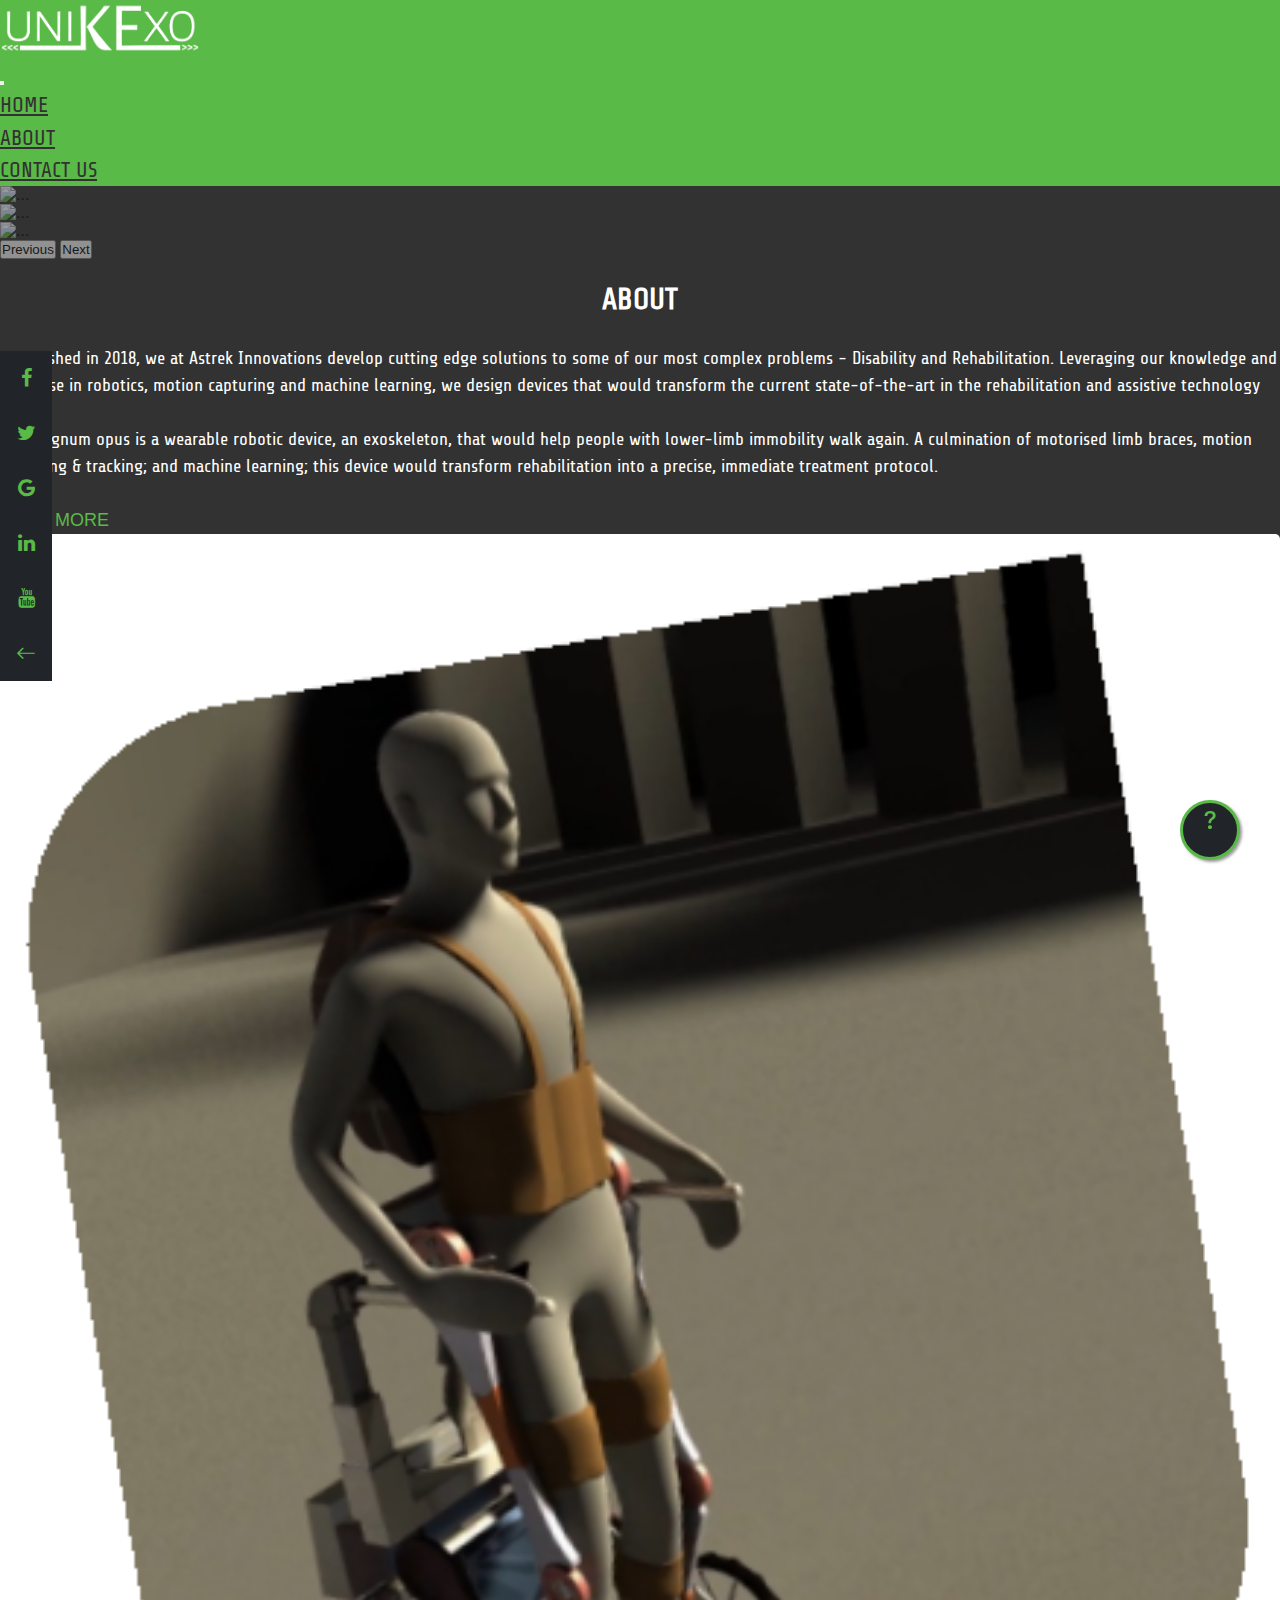
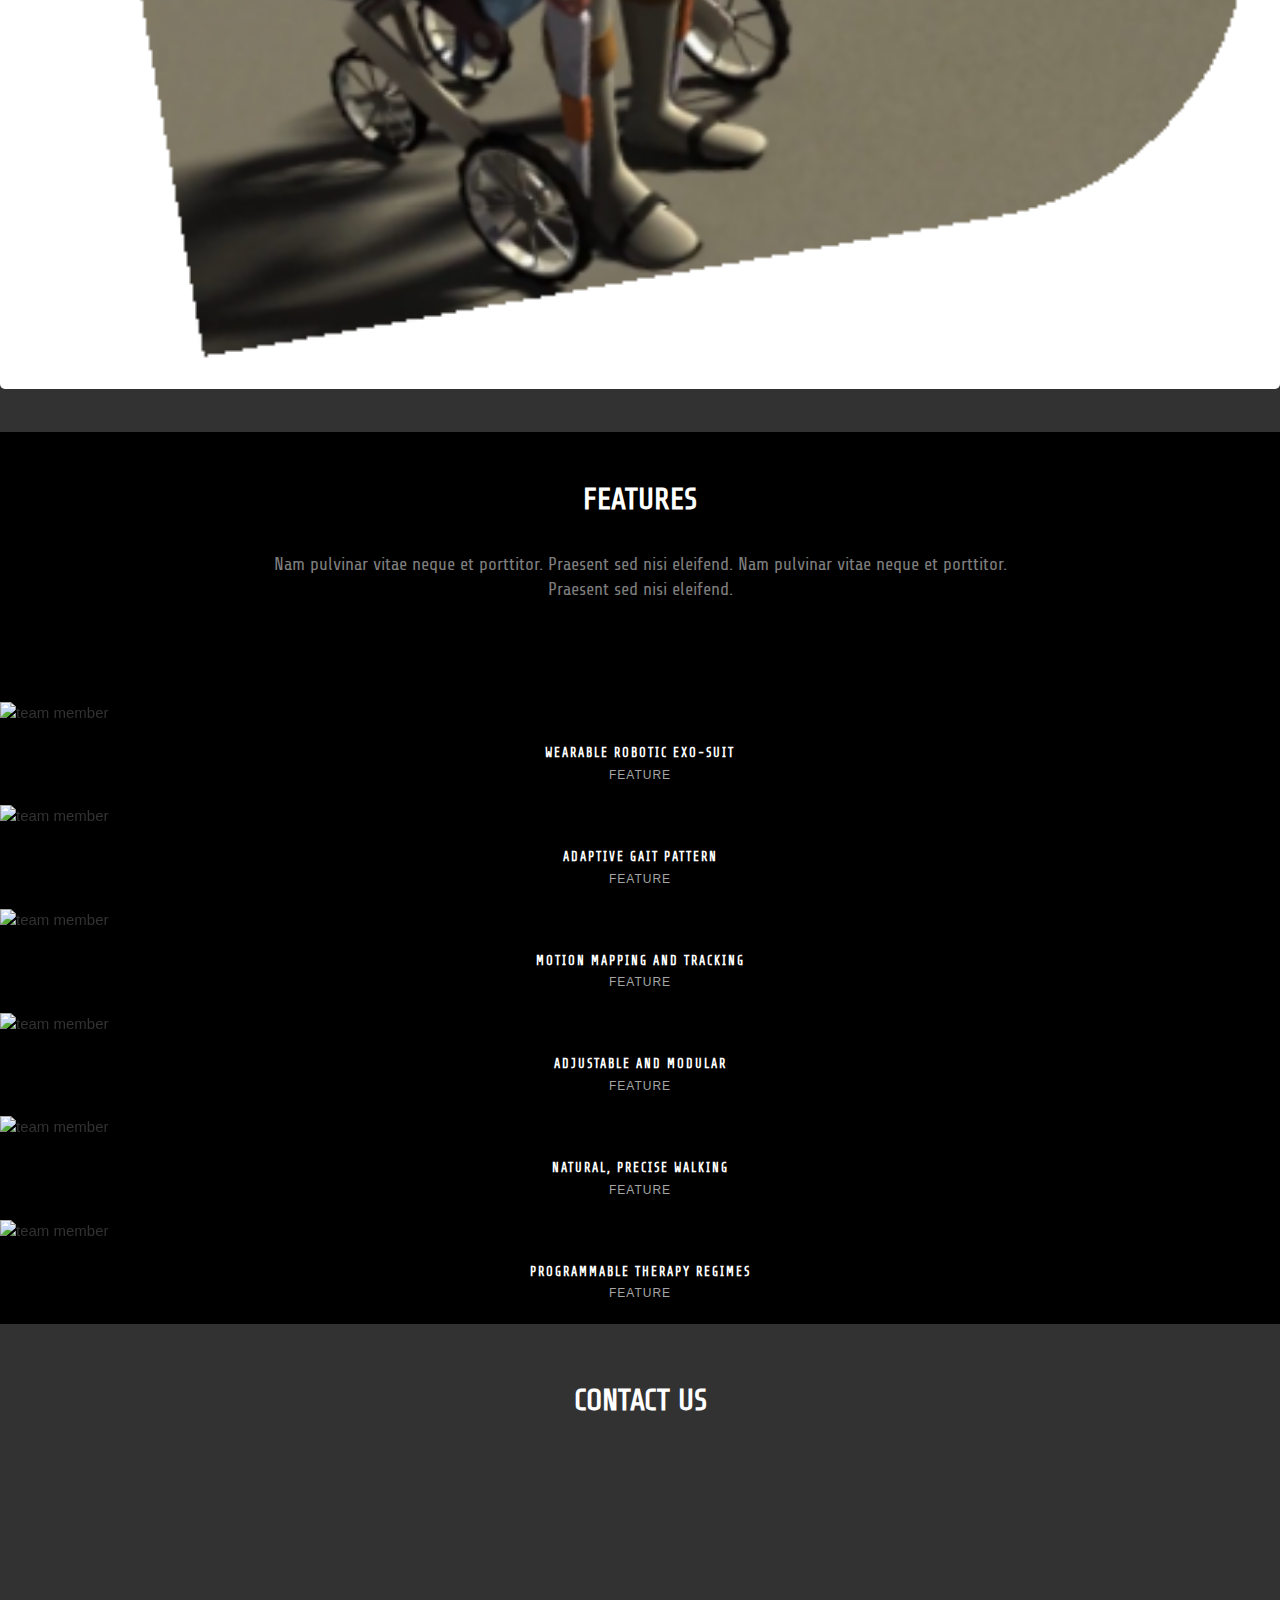
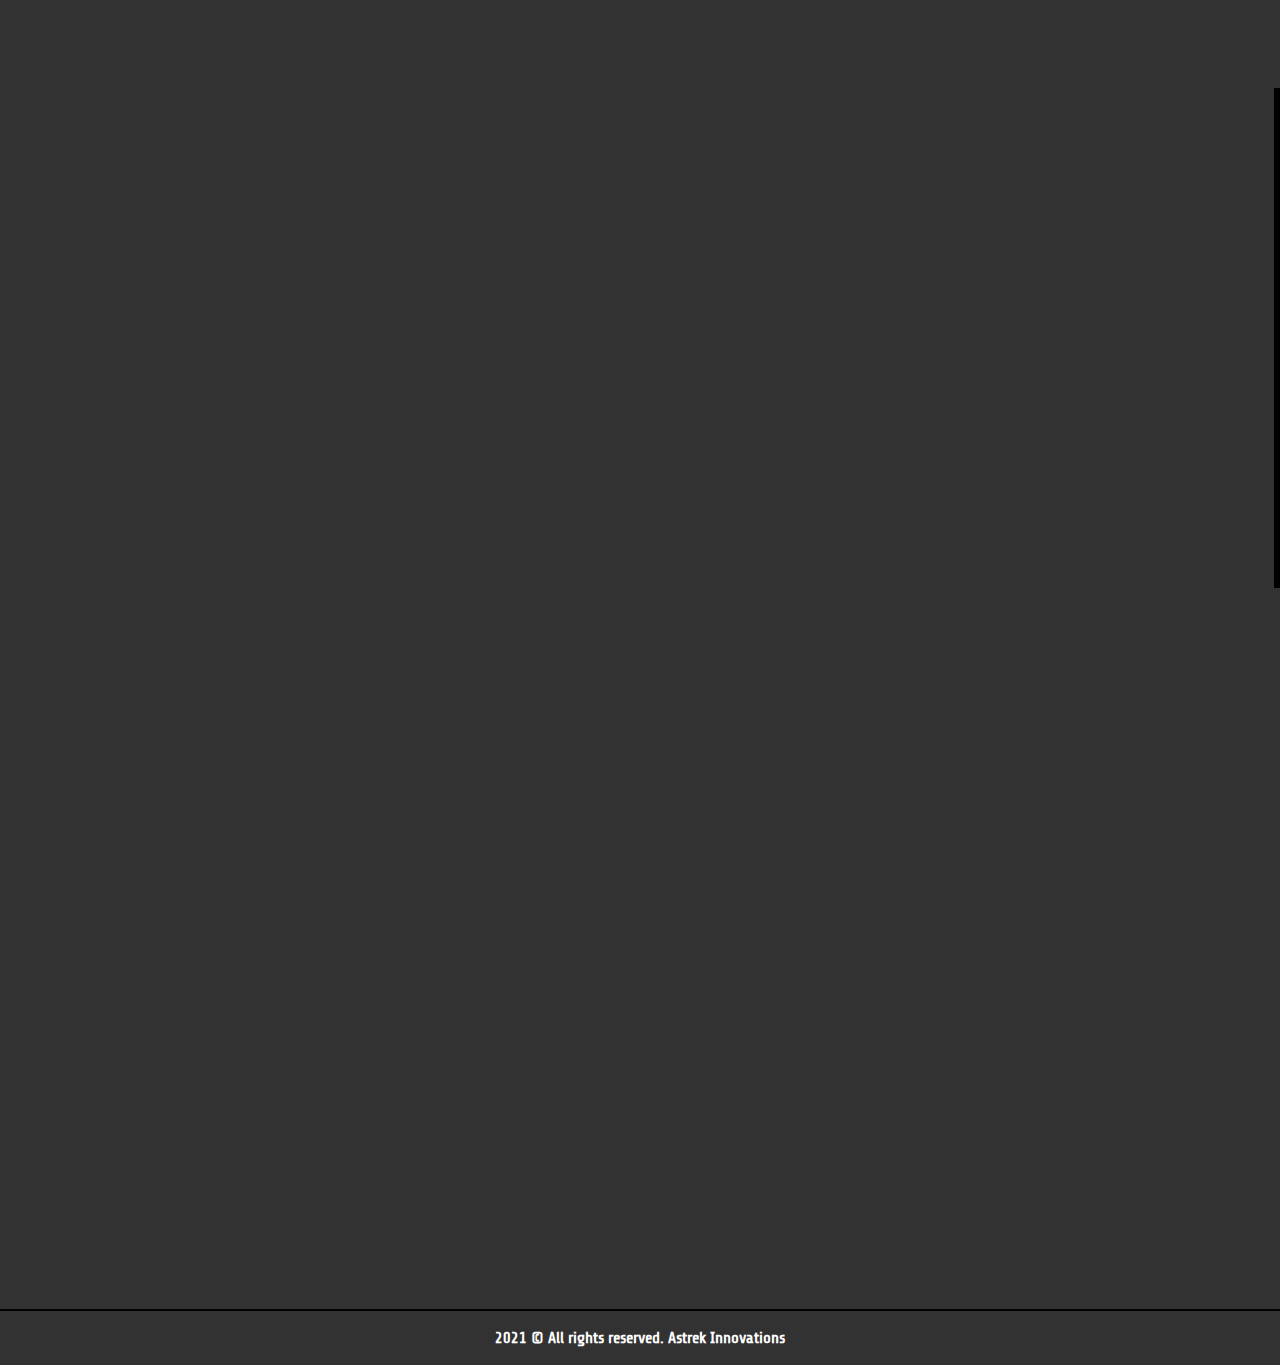
==== index.html @ 145bb20c "fixed floating button" ====
<!DOCTYPE html>
<html lang="en">
<head>
    <meta charset="UTF-8">
    <meta http-equiv="X-UA-Compatible" content="IE=edge">
    <meta name="viewport" content="width=device-width, initial-scale=1.0">
    <title>Astrek UnikExo</title>
    <link rel="stylesheet" href="./Assets/css/style.css">
    <script src="https://ajax.googleapis.com/ajax/libs/jquery/3.6.0/jquery.min.js"></script>
    <link href="https://cdn.jsdelivr.net/npm/bootstrap@5.0.2/dist/css/bootstrap.min.css" rel="stylesheet" integrity="sha384-EVSTQN3/azprG1Anm3QDgpJLIm9Nao0Yz1ztcQTwFspd3yD65VohhpuuCOmLASjC" crossorigin="anonymous">
    <script src="https://cdn.jsdelivr.net/npm/bootstrap@5.0.2/dist/js/bootstrap.bundle.min.js" integrity="sha384-MrcW6ZMFYlzcLA8Nl+NtUVF0sA7MsXsP1UyJoMp4YLEuNSfAP+JcXn/tWtIaxVXM" crossorigin="anonymous"></script>
    <link href="https://maxcdn.bootstrapcdn.com/font-awesome/4.2.0/css/font-awesome.min.css" rel="stylesheet">
    <link rel="stylesheet" href="https://cdn.jsdelivr.net/npm/@fortawesome/fontawesome-free@5.15.3/css/fontawesome.min.css" integrity="sha384-wESLQ85D6gbsF459vf1CiZ2+rr+CsxRY0RpiF1tLlQpDnAgg6rwdsUF1+Ics2bni" crossorigin="anonymous">
    <link rel="stylesheet" href="https://cdn.jsdelivr.net/npm/bootstrap-icons@1.3.0/font/bootstrap-icons.css">
    <!--Google fonts library-->
    <link rel="preconnect" href="https://fonts.googleapis.com">
    <link rel="preconnect" href="https://fonts.gstatic.com" crossorigin>
    <!-- font primary-->
    <link href="https://fonts.googleapis.com/css2?family=Share+Tech&display=swap" rel="stylesheet">
</head>

<body style="background-color: #323232;">
    <style>
        p,h1,h2,h3,h4,h5,h6{
            font-family:'Share Tech', sans-serif;
            color:white;
        }

        p{
            font-family:'Share Tech', sans-serif; font-size:large;
        }

        #homeBtn,#aboutBtn,#contactBtn{
            font-family:'Share Tech', sans-serif;
            font-size:larger;
        }
        
        @import url(https://fonts.googleapis.com/css2?family=Nunito+Sans:wght@100;200;300;400;500;600;800;900&display=swap);
        * {
            padding: 0;
            margin: 0;
            box-sizing: border-box;
            font-family: "Nunito Sans", sans-serif;
        }
        
        main {
            display: flex;
            justify-content: center;
            align-items: center;
            padding: 24px;
            flex-direction: column;
            min-height: 70vh;
        }
        
        header {
            background: #0f0f6d;
            width: 100%;
            height: 100px;
        }
        
        header h1 {
            text-align: center;
            color: #fff;
            line-height: 100px;
            text-transform: uppercase;
            letter-spacing: 2px;
            font-weight: 700;
        }
        
        .butt2 {
            height: 65px;
            width: 100%;
            max-width: 445px;
            font-size: 16px;
            font-family: "Hack", monospace;
            padding: 20px;
            line-height: 0;
            vertical-align: top;
            cursor: pointer;
            color: #fff;
            border: 0;
            border-radius: 0px 5px 5px 0px;
            background: rgba(233, 93, 87, 255);
            box-shadow: 0 4px 10px hsl(34 100% 56% / 0.6);
            transition: 0.1s ease-in;
        }
        


        #bottomSoc{
            display: none;
        }
        
        @media screen and (max-width: 768px) {
            header h1 {
                font-size: 18px;
            }
            button {
                border-radius: 5px;
                max-width: 100%;
            }
            
            .icon-bar,#queryBtn{
                display: none;
            }
            
            #bottomSoc{
                display:block;
            }
            
        }
        
        .container {
            font-family: 'Source Sans Pro', sans-serif;
            line-height: 1.5;
            color: #323232;
            font-size: 15px;
            font-weight: 400;
            text-rendering: optimizeLegibility;
            -webkit-font-smoothing: antialiased;
            -moz-font-smoothing: antialiased;
        }
        
        .heading-title {
            margin-bottom: 100px;
        }
        
        .text-center {
            text-align: center;
        }
        
        .heading-title h3 {
            margin-bottom: 0;
            letter-spacing: 2px;
            font-weight: normal;
        }
        
        .p-top-30 {
            padding-top: 30px;
        }
        
        .half-txt {
            width: 60%;
            margin: 0 auto;
            display: inline-block;
            line-height: 25px;
            color: #7e7e7e;
        }
        
        .text-uppercase {
            text-transform: uppercase;
        }
        
        .team-member,
        .team-member .team-img {
            position: relative;
        }
        
        .team-member {
            overflow: hidden;
        }
        
        .team-member,
        .team-member .team-img {
            position: relative;
        }
        
        .team-hover {
            position: absolute;
            top: 0;
            left: 0;
            bottom: 0;
            right: 0;
            margin: 0;
            border: 20px solid rgba(0, 0, 0, 0.1);
            background-color: rgba(255, 255, 255, 0.90);
            opacity: 0;
            -webkit-transition: all 0.3s;
            transition: all 0.3s;
        }
        
        .team-member:hover .team-hover .desk {
            top: 35%;
        }
        
        .team-member:hover .team-hover,
        .team-member:hover .team-hover .desk,
        .team-member:hover .team-hover .s-link {
            opacity: 1;
        }
        
        .team-hover .desk {
            position: absolute;
            top: 0%;
            width: 100%;
            opacity: 0;
            -webkit-transform: translateY(-55%);
            -ms-transform: translateY(-55%);
            transform: translateY(-55%);
            -webkit-transition: all 0.3s 0.2s;
            transition: all 0.3s 0.2s;
            padding: 0 20px;
        }
        
        .desk,
        .desk h4,
        .team-hover .s-link a {
            text-align: center;
            color: #222;
        }
        
        .team-member:hover .team-hover .s-link {
            bottom: 10%;
        }
        
        .team-member:hover .team-hover,
        .team-member:hover .team-hover .desk,
        .team-member:hover .team-hover .s-link {
            opacity: 1;
        }
        
        .team-hover .s-link {
            position: absolute;
            bottom: 0;
            width: 100%;
            opacity: 0;
            text-align: center;
            -webkit-transform: translateY(45%);
            -ms-transform: translateY(45%);
            transform: translateY(45%);
            -webkit-transition: all 0.3s 0.2s;
            transition: all 0.3s 0.2s;
            font-size: 35px;
        }

        #row2feature{
            z-index: -1;
        }

        
        .desk,
        .desk h4,
        .team-hover .s-link a {
            text-align: center;
            color: #222;
        }
        
        .team-member .s-link a {
            margin: 0 10px;
            color: #333;
            font-size: 16px;
        }
        
        .team-title {
            position: static;
            padding: 20px 0;
            display: inline-block;
            letter-spacing: 2px;
            width: 100%;
        }
        
        .team-title h5 {
            margin-bottom: 0px;
            display: block;
            text-transform: uppercase;
        }
        
        .team-title span {
            font-size: 12px;
            text-transform: uppercase;
            color: #a5a5a5;
            letter-spacing: 1px;
        }
        /* call to action */
        .p{
            font-family: 'Lucida Sans', 'Lucida Sans Regular', 'Lucida Grande', 'Lucida Sans Unicode', Geneva, Verdana, sans-serif;
            
        }
    </style>


    <!-- NAVBAR -->


    <!-- bg-dark -->
    <nav class="navbar navbar-expand-lg navbar-dark  navbar-nav ml-auto" style="background-color: #5ABA47;">
        <div class="container ">
            <h1 class="logo" style="color: #fff">
                <img src="./Assets/images/white g-01.png" style="max-width: 200px;" srcset="" alt="UniKExo">
            </h1>
            <button class="navbar-toggler" type="button" data-bs-toggle="collapse" data-bs-target="#navbarNavDropdown" aria-controls="navbarNavDropdown" aria-expanded="false" aria-label="Toggle navigation">
            <span class="navbar-toggler-icon"></span>
        </button>
        <div class="navbar-collapse collapse w-100 order-3 dual-collapse2">
        </div>
        <div class="navbar-collapse collapse w-100 order-3 dual-collapse2">
        </div>
        <div class="collapse navbar-collapse w-100 order-3 dual-collapse2" id="navbarNavDropdown" style="background-color: #5ABA47; font-size: larger;">
            <ul class="navbar-nav ml-auto">
                <li class="nav-item">
                    <a class="nav-link active"  id="homeBtn" aria-current="page" href="javascript:void(0)">HOME</a>
                </li>
                <li class="nav-item">
                    <a class="nav-link active" id="aboutBtn" href="javascript:void(0)">ABOUT</a>
                </li>
                <li class="nav-item">
                    <a class="nav-link active" id="contactBtn" href="javascript:void(0)">CONTACT US</a>
                </li>
            </ul>
        </div>
        
    </nav>
    <!-- NAVBAR ENDS-->

    <!-- SOCIAL ICONS -->
    <div class="icon-bar">
        <a href="#" class="facebook soc"><i class="fa fa-facebook"></i></a>
        <a href="#" class="twitter soc"><i class="fa fa-twitter"></i></a>
        <a href="#" class="google soc"><i class="fa fa-google"></i></a>
        <a href="#" class="linkedin soc"><i class="fa fa-linkedin"></i></a>
        <a href="#" class="youtube soc"><i class="fa fa-youtube"></i></a>
        <a id="hide" href="javascript:void(0)" onClick="hideSoc()" class="hide"><i class="bi bi-arrow-left"></i></a>
        <a id="show" href="javascript:void(0)" onClick="showSoc()" class="show"><i class="bi bi-arrow-right"></i></a>
    </div>
    <!-- SOCIAL ICONS END-->

    <!-- FLOATING CONTACT BUTTON -->
    <a id="queryBtn" href="javascript:void(0)" class="float" style='background-color:#212529; border: 3px solid #5ABA47'>
        <h1 id="qnMark" style="color:#5ABA47"><i class="bi bi-question"></i></h1>
    </a>
    <!-- FLOATING CONTACT BUTTON ENDS-->

    <!-- HOME -->

    <div id="carouselExampleControls" class="carousel slide" data-bs-ride="carousel" style='opacity:0.5; z-index: -1;'>
        <div class="carousel-inner">
          <div class="carousel-item active">
            <img src="https://mdbootstrap.com/img/Photos/Slides/img%20(35).jpg" class="d-block w-100" alt="...">
          </div>
          <div class="carousel-item">
            <img src="https://mdbootstrap.com/img/Photos/Slides/img%20(35).jpg" class="d-block w-100" alt="...">
          </div>
          <div class="carousel-item">
            <img src="https://mdbootstrap.com/img/Photos/Slides/img%20(33).jpg" class="d-block w-100" alt="...">
          </div>
        </div>
        <button class="carousel-control-prev" type="button" data-bs-target="#carouselExampleControls" data-bs-slide="prev">
          <span class="carousel-control-prev-icon" aria-hidden="true"></span>
          <span class="visually-hidden">Previous</span>
        </button>
        <button class="carousel-control-next" type="button" data-bs-target="#carouselExampleControls" data-bs-slide="next">
          <span class="carousel-control-next-icon" aria-hidden="true"></span>
          <span class="visually-hidden">Next</span>
        </button>
      </div>
    
    <!-- HOME ENDS -->
    

    <br>
    
    <nav id='bottomSoc' class="navbar fixed-bottom navbar-dark bg-dark">
        <div class="container-fluid">
            <a href="#" class=""><h1 style="color:#5ABA47"><i class="bi bi-facebook"></i></h1></a>
            <a href="#" class=""><h1 style="color:#5ABA47"><i class="bi bi-twitter"></i></h1></a>
            <a href="#" class=""><h1 style="color:#5ABA47"><i class="bi bi-google"></i></h1></a>
            <a href="#" class=""><h1 style="color:#5ABA47"><i class="bi bi-linkedin"></i></h1></a>
            <a href="#" class=""><h1 style="color:#5ABA47"><i class="bi bi-youtube"></i></h1></a>
            <a href="javascript:contactUs()"><h1 id="qnMark" style="color:#5ABA47"><i class="bi bi-question-circle"></i></h1></a>
        </div>
    </nav>

    <!-- ABOUT STARTS -->
    <div class="container" id="about" >
        <div class="row" >
            <div class="col-sm-6" >
                <h1 style="text-align: center; ">ABOUT</h1>

                <br>
                <p>
                    Established in 2018, we at Astrek Innovations develop cutting edge solutions to some of our most complex problems - Disability and Rehabilitation. Leveraging our knowledge and expertise in robotics, motion capturing and machine learning, we design devices
                    that would transform the current state-of-the-art in the rehabilitation and assistive technology arena.
                    <br> Our magnum opus is a wearable robotic device, an exoskeleton, that would help people with lower-limb immobility walk again. A culmination of motorised limb braces, motion capturing & tracking; and machine learning; this device
                    would transform rehabilitation into a precise, immediate treatment protocol.
                    <br> <br>
                    <a href="https://startuptalky.com/astrek-innovations-exoskeleton/" target="_blank" rel="noopener noreferrer" style="color:#5ABA47; text-decoration: none;">READ MORE</a>
                </p>
                <!-- <p class="pretty-big">
                Astrek’s Unik EXO is a fully automated, smart wearable robotic suit
                designed to assist people ghting lower limb locomotor
                disabilities. UnikXO provides a safe and secure platform for daily
                walking assistance in your workplace, homes and even if you want
                to go grocery shopping or take a stroll in the garden. 
                <br><br>

                It is also a great tool to help perform your gait therapies and
                training exercises with multiple modes of operation, patient
                monitoring systems, comprehensive data visualization system and
                much more advanced features.
                <br><br>

                Currently under development, UnikXO would be our showstopper
                innovation in the near future. Keep an eye out here to know more.
            </p> -->
            </div>
            <div class="col-sm-6">
                <img class="img2" width="100%" src="./Assets/images/wheelchair.png" alt="UnikExo" srcset="">
            </div>
        </div>
    </div>
    <!-- ABOUT ENDS -->

    <br><br>

    <!-- FEATURES CONTAINER AND CAROUSEL -->
    <div class="container" style="background-color: #000000;" id="row2feature"><br><br>
        <div class="row">
            <div class="heading-title text-center">
                
                <h1 class="text-uppercase">Features </h1>
                <p class="p-top-30 half-txt"> Nam pulvinar vitae neque et porttitor. Praesent sed nisi eleifend. Nam pulvinar vitae neque et porttitor. Praesent sed nisi eleifend. </p>
            </div>

            <div class="col-md-4 col-sm-4">
                <div class="team-member">
                    <div class="team-img">
                        <img src="https://image.freepik.com/free-photo/man-standing-with-a-black-t-shirt_1187-1045.jpg" alt="team member"  class="img-responsive">
                    </div>
                    <div class="team-hover">
                        <div class="desk">
                            <h4>Wearable Robotic <br> Exo-suit</h4>
                            <p style="color:green"> Actuated at multiple points to provide easy, stable walking experiences</p>
                        </div>
                      
                    </div>
                </div>
                <div class="team-title">
                    <h5 style="text-align: center;">Wearable Robotic Exo-suit</h5>
                    <center><span>Feature</span> </center>
                </div>
            </div>
            <div class="col-md-4 col-sm-4">
                <div class="team-member">
                    <div class="team-img">
                        <img src="https://image.freepik.com/free-photo/elegant-man-with-thumbs-up_1149-1595.jpg" alt="team member" class="img-responsive">
                    </div>
                    <div class="team-hover">
                        <div class="desk">
                            <h4>Adaptive Gait Pattern</h4>
                            <p style="color:green">Machine learning algorithms change walking patterns with real-time data analysis</p>
                        </div>
                      
                    </div>
                </div>
                <div class="team-title">
                    <h5 style="text-align: center;">Adaptive Gait Pattern</h5>
                    <center><span>Feature</span> </center>
                </div>
            </div>
            <div class="col-md-4 col-sm-4">
                <div class="team-member">
                    <div class="team-img">
                        <img src="https://image.freepik.com/free-photo/well-dressed-executive-with-crossed-arms_1098-3930.jpg" alt="team member" class="img-responsive1">
                    </div>
                    <div class="team-hover">
                        <div class="desk">
                            <h4>Motion Mapping and Tracking</h4>
                            <p style="color: green;">Track every movement and visualize for more comprehensive treatment </p>
                        </div>
                       
                    </div>
                </div>
                <div class="team-title">
                    <h5 style="text-align: center;">Motion Mapping and Tracking</h5>
                    <center><span>Feature</span> </center>

                </div>
            </div>
            <div class="col-md-4 col-sm-4">
                <div class="team-member">
                    <div class="team-img">
                        <img src="https://image.freepik.com/free-photo/well-dressed-executive-with-crossed-arms_1098-3930.jpg"  alt="team member" class="img-responsive1">
                    </div>
                    <div class="team-hover">
                        <div class="desk">
                            <h4>Adjustable and Modular</h4>
                            <p style="color: green;">Made to fit everyone; comfortability and features can be added for anyone’s taste </p>
                        </div>
                       
                    </div>
                </div>
                <div class="team-title">
                    <h5 style="text-align: center;">Adjustable and Modular</h5>
                    <center><span>Feature</span> </center>

                </div>
            </div>
            <div class="col-md-4 col-sm-4">
                <div class="team-member">
                    <div class="team-img">
                        <img src="https://image.freepik.com/free-photo/well-dressed-executive-with-crossed-arms_1098-3930.jpg"  alt="team member" class="img-responsive1">
                    </div>
                    <div class="team-hover">
                        <div class="desk">
                            <h4>Natural, Precise Walking</h4>
                            <p style="color: green;">Machine aided walking provides a more natural mimicking of walking patterns with less fatigue </p>
                        </div>
                       
                    </div>
                </div>
                <div class="team-title">
                    <h5 style="text-align: center;">Natural, Precise Walking</h5>
                    <center><span>Feature</span> </center>

                </div>
            </div>
            <div class="col-md-4 col-sm-4">
                <div class="team-member">
                    <div class="team-img">
                        <img src="https://image.freepik.com/free-photo/well-dressed-executive-with-crossed-arms_1098-3930.jpg" alt="team member" class="img-responsive1">
                    </div>
                    <div class="team-hover">
                        <div class="desk">
                            <h4>Programmable Therapy Regimes</h4>
                            <p style="color: green;">Combining expert practical knowledge and robotics, therapy sessions can be controlled and calculated</p>
                        </div>
                       
                    </div>
                </div>
                <div class="team-title">
                    <h5 style="text-align: center;">Programmable Therapy Regimes</h5>
                    <center><span>Feature</span> </center>

                </div>
            </div>
        </div>

    </div>


    <!-- FEATURES CONTAINER AND CAROUSEL ENDS-->
    <br><br>
<br>

    <!-- CONTACT CONTAINER -->
    <div id="contact"  class="container">
        <div class="row">
            <h1 style="text-align: center; margin-bottom: 5%;">CONTACT US</h1>
            <br> <br>
            <!-- Map goes here -->
            <div class="col-sm-5">
                <iframe class="maps" src="https://www.google.com/maps/embed?pb=!1m18!1m12!1m3!1d3928.529897019841!2d76.3522350147946!3d10.055595792813042!2m3!1f0!2f0!3f0!3m2!1i1024!2i768!4f13.1!3m3!1m2!1s0x3b080c04d1fa5823%3A0x89ec69fb9b959600!2sMaker%20Village!5e0!3m2!1sen!2sin!4v1598797390990!5m2!1sen!2sin"
                    frameborder="0" style="border:0;" allowfullscreen="" aria-hidden="false" tabindex="0"></iframe>
            </div>
            <!-- Map ends -->

            <!-- Separator -->
            <div class="vertical-line col-sm-1">
            </div>
            <!-- Separator -->

            <!-- FORM -->
            <div class="col-sm-5">
                <iframe id='contactGForm' class='contact-form h-100' src="https://docs.google.com/forms/d/e/1FAIpQLSeDKfrq7fO7TXXyHTtA9a_lzDABfBe3vchgHaH5FTy9cqVBwg/viewform?embedded=true" frameborder="0" marginheight="0" marginwidth="0" style='width:100%'>Loading…</iframe>
            </div>
            <!-- FORM END -->
        </div>
    </div>
    <!-- CONTACT CONTAINER ENDS-->







    <!-- 
TEAM BEGINS -->

    <!-- <div class="container">
        <div class="row">
            <div class="heading-title text-center">
                <h3 class="text-uppercase">Our professionals </h3>
                <p class="p-top-30 half-txt">Nam pulvinar vitae neque et porttitor. Praesent sed nisi eleifend. Nam pulvinar vitae neque et porttitor. Praesent sed nisi eleifend. </p>
            </div>

            <div class="col-md-4 col-sm-4">
                <div class="team-member">
                    <div class="team-img">
                        <img src="https://image.freepik.com/free-photo/man-standing-with-a-black-t-shirt_1187-1045.jpg" alt="team member" class="img-responsive">
                    </div>
                    <div class="team-hover">
                        <div class="desk">
                            <h4>Hi There !</h4>
                            <p>I love to introduce myself as a hardcore Web Designer.</p>
                        </div>
                        <div class="s-link">
                            <a href="#"><i class="fa fa-facebook"></i></a>
                            <a href="#"><i class="fa fa-twitter"></i></a>
                            <a href="#"><i class="fa fa-google-plus"></i></a>
                        </div>
                    </div>
                </div>
                <div class="team-title">
                    <h5>Martin Smith</h5>
                    <span>founder & ceo</span>
                </div>
            </div>
            <div class="col-md-4 col-sm-4">
                <div class="team-member">
                    <div class="team-img">
                        <img src="https://image.freepik.com/free-photo/elegant-man-with-thumbs-up_1149-1595.jpg" alt="team member" class="img-responsive">
                    </div>
                    <div class="team-hover">
                        <div class="desk">
                            <h4>Hello World</h4>
                            <p>I love to introduce myself as a hardcore Web Designer.</p>
                        </div>
                        <div class="s-link">
                            <a href="#"><i class="fa fa-facebook"></i></a>
                            <a href="#"><i class="fa fa-twitter"></i></a>
                            <a href="#"><i class="fa fa-google-plus"></i></a>
                        </div>
                    </div>
                </div>
                <div class="team-title">
                    <h5>Franklin Harbet</h5>
                    <span>HR Manager</span>
                </div>
            </div>
            <div class="col-md-4 col-sm-4">
                <div class="team-member">
                    <div class="team-img">
                        <img src="https://image.freepik.com/free-photo/well-dressed-executive-with-crossed-arms_1098-3930.jpg" alt="team member" class="img-responsive">
                    </div>
                    <div class="team-hover">
                        <div class="desk">
                            <h4>I love to design</h4>
                            <p>I love to introduce myself as a hardcore Web Designer.</p>
                        </div>
                        <div class="s-link">
                            <a href="#"><i class="fa fa-facebook"></i></a>
                            <a href="#"><i class="fa fa-twitter"></i></a>
                            <a href="#"><i class="fa fa-google-plus"></i></a>
                        </div>
                    </div>
                </div>
                <div class="team-title">
                    <h5>Linda Anderson</h5>
                    <span>Marketing Manager</span>
                </div>
            </div>

        </div>

    </div> -->


    <!-- Team ends -->





    <!-- FOOTER BEGINS -->
    <footer class="page-footer">
        <br>
        <h4 style="color: #fff; text-align: center;">2021 © All rights reserved. Astrek Innovations</h4>
        <br>
        <!-- Copyright 2021- Astrek Innovations, All rights reserved. -->
    </footer>
    <!-- FOOTER ENDS -->

    <script src="./Assets/js/scripts.js"></script>

</body>

</html>
---- Assets/css/style.css ----
html {
    scroll-behavior: smooth;
}

.body{
    background-color: #323232;
}

.image-bg{
    width: 100%;
    padding: 0%;
    margin: 0;
    position: relative;
    background: url('../images/bg-img.png') no-repeat bottom center/cover;
    height: 600px;
}

.contact-form{
    min-height: 650px;
    width: 100%;
}

.image-bg-inner{
    color: rgb(0, 0, 0);
    height: 100%;
    display: flex;
    flex-direction: column;
    align-items: left;
    justify-content: center;
    text-align: left;
    margin: auto;
    max-width: 860px;
    padding: 5rem 0;
}


.overlay {
    height: 100%;
    width: 100%;
    position: absolute;
    top: 0;
    left: 0;
    background-color: var(--overlay-color);
}

.pretty-big{
    font-size: 20px ;
}

.img2{
    border-radius: 5px;
    height: 100%;
}

.vertical-line {
    border-right: 6px solid black;
    height: 500px;
}

.maps{
    width: 100%;
    min-height:100%;
}

.page-footer{
    margin-top: 5%;
    background-color: 6c757d;
    border-top: 2px solid black;
}

.float{
	position:fixed;
	width:60px;
	height:60px;
	bottom:40px;
	right:40px;
	background-color:#5ABA47;
	color : #FFF;
	border-radius:50px;
	text-align:center;
	box-shadow: 2px 2px 3px #999;
}

.my-float{
	margin-top:22px;
}

a, a:visited, a:hover, a:active {
    color: inherit;
}

.special-link, .special-link:visited, .special-link:hover, .special-link:active {
    color: inherit;
}

/* .carouselClass{
    padding-left: 0; padding-right: 0; margin-left:0; margin-right:0; width: 100%;
} */

/*****************************************BREAKPOINT BEGINS******************************************/
@media (max-width: 700px) {
    .pretty-big{
        font-size: 15px ;
    }

    .maps{
        height:500px;
    }
    .vertical-line {
        border: 0px;
        height: 0;
    }
}
/*****************************************BREAKPOINT ENDS****************************************/

.icon-bar {
    position: fixed;
    top: 50%;
    -webkit-transform: translateY(-50%);
    -ms-transform: translateY(-50%);
    transform: translateY(-30%);
}

.icon-bar a {
    display: block;
    text-align: center;
    padding: 16px;
    transition: all 0.3s ease;
    color: #5ABA47;
    font-size: 20px;
}

.icon-bar a:hover {
    background-color: #000;
}

.facebook {
    background: #212529;
    color: #5ABA47;
}

.twitter {
    background: #212529;
    color: #5ABA47;
}

.google {
    background: #212529;
    color: #5ABA47;
}

.linkedin {
    background: #212529;
    color: #5ABA47;
}

.youtube {
    background: #212529;
    color: #5ABA47;
}

.hide{
    background: #212529;
    color:#5ABA47;
}

.show{
    background: #212529;
    color:#5ABA47;
}
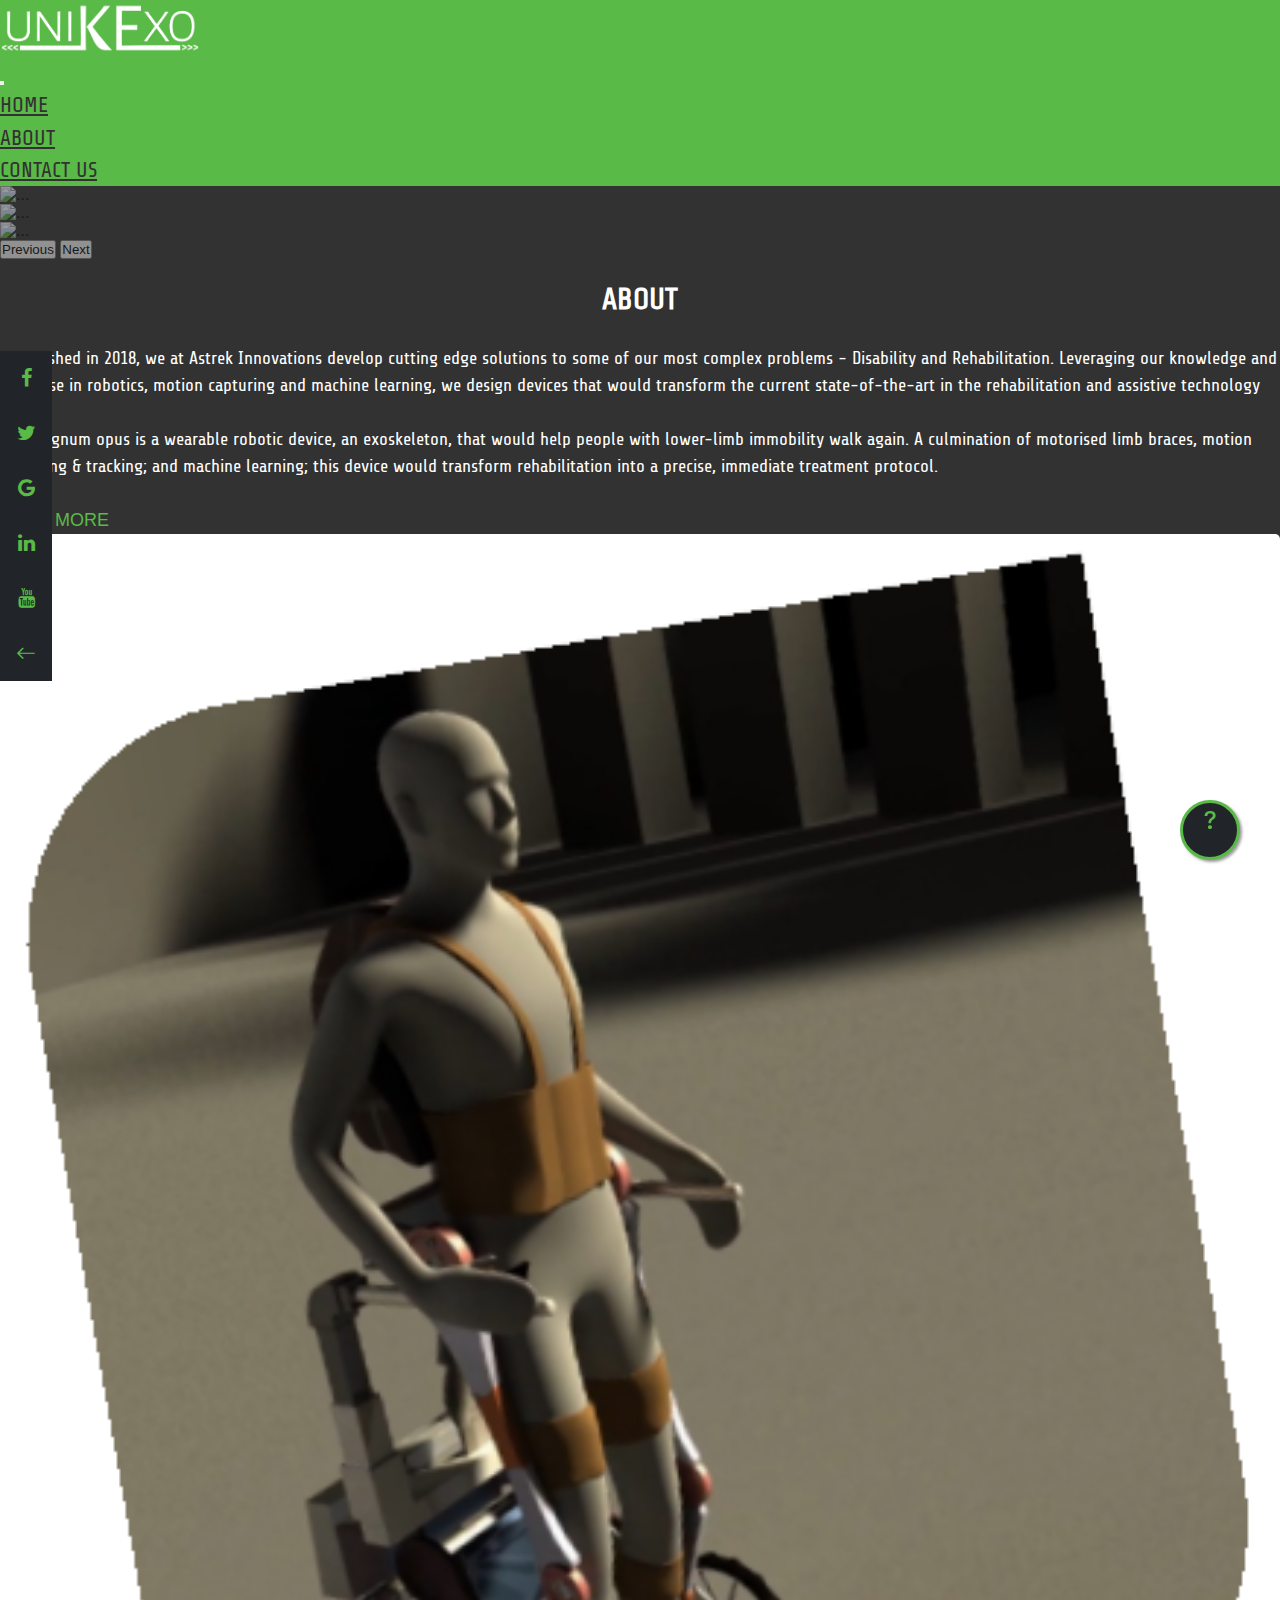
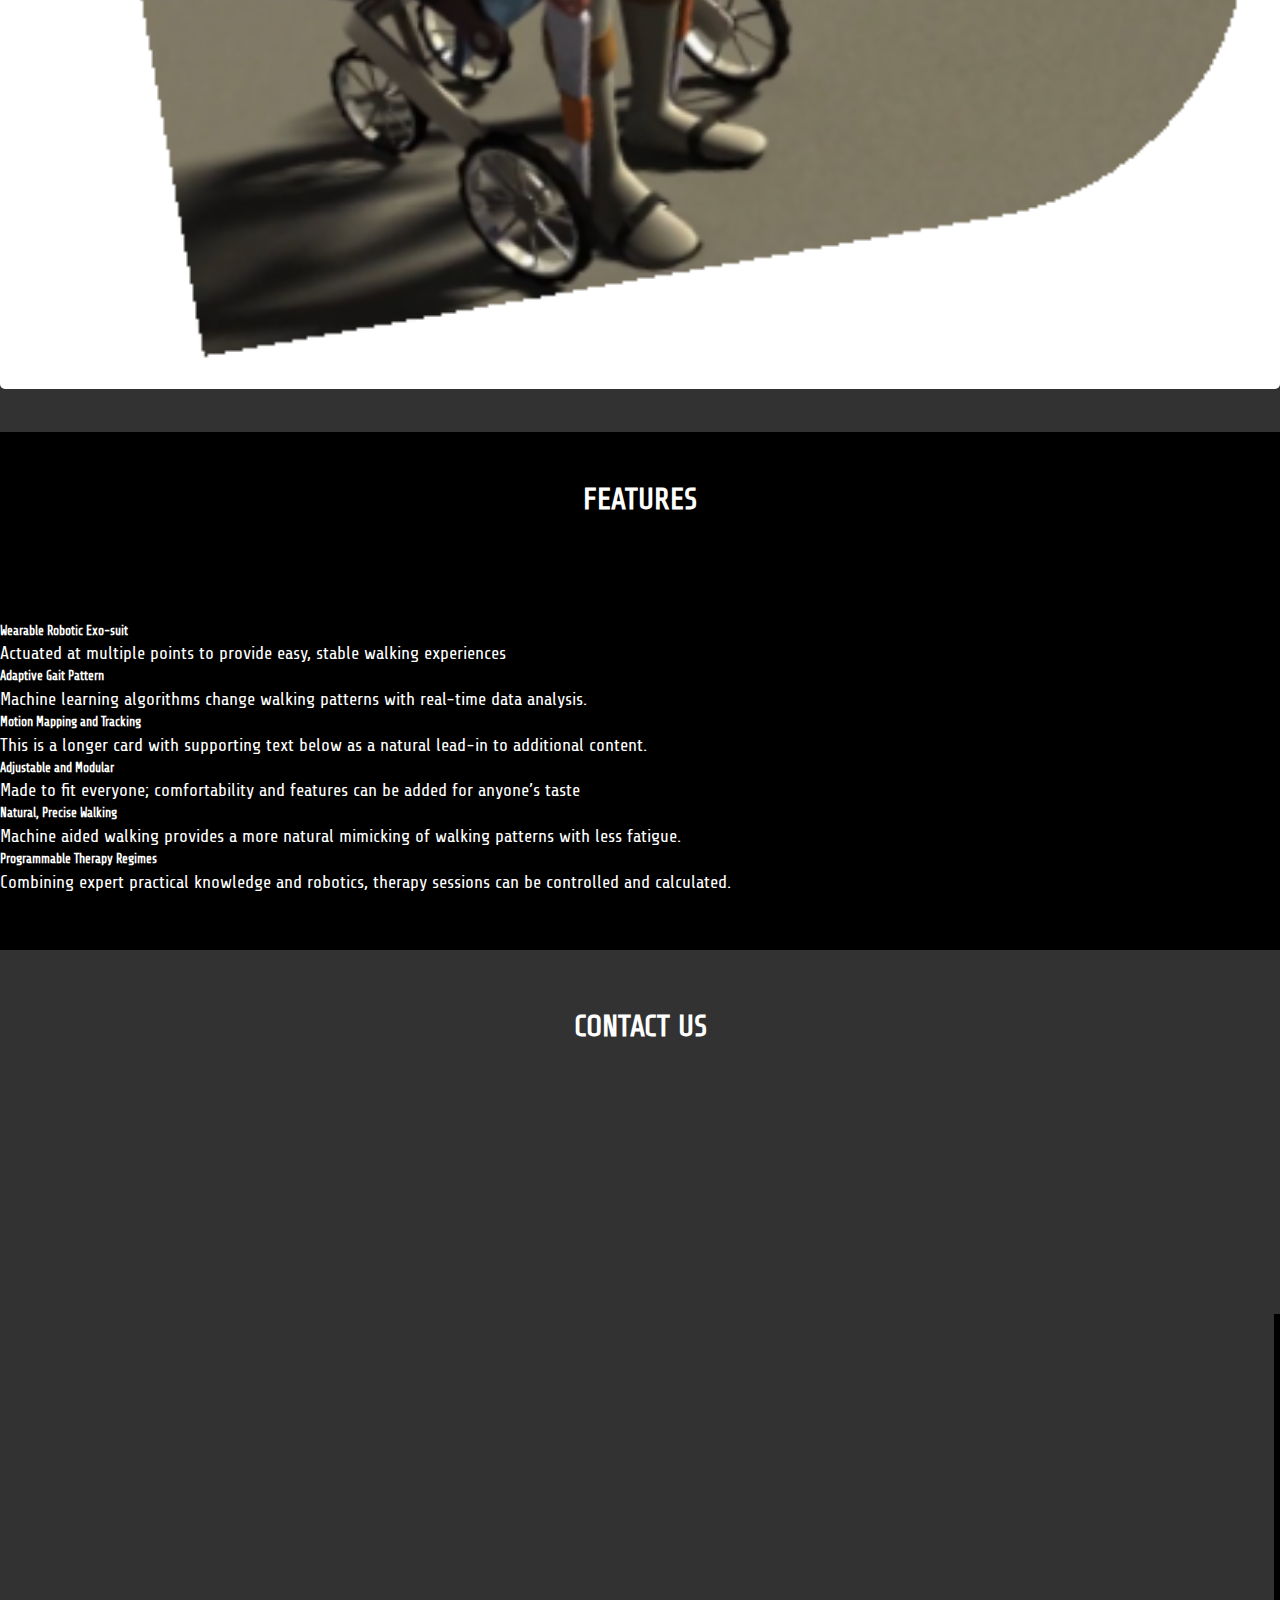
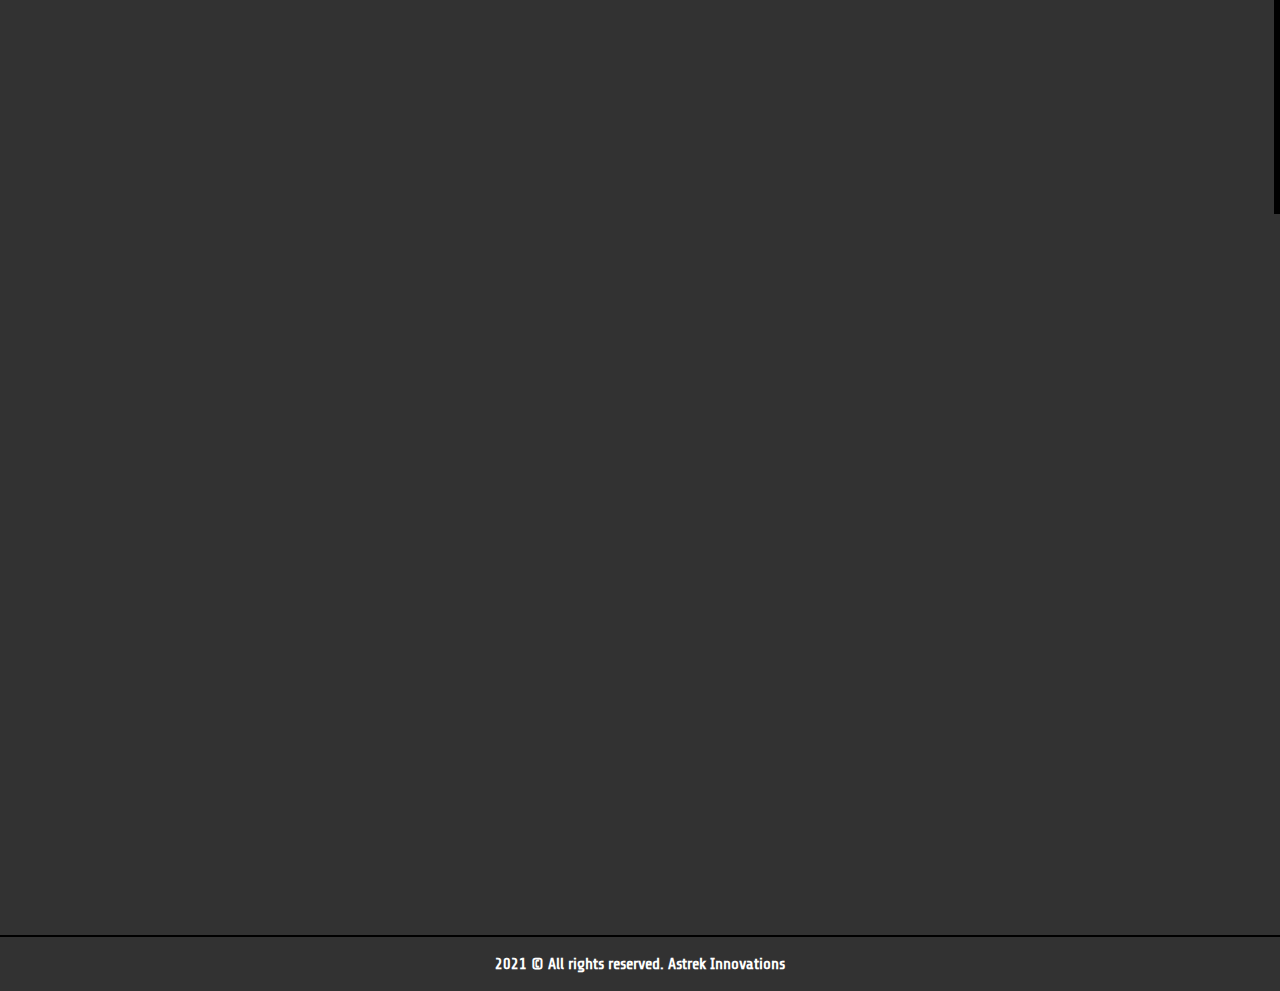
==== commit ad04dd13: "new feature cards added" ====
--- a/index.html
+++ b/index.html
@@ -325,7 +325,7 @@
     <!-- SOCIAL ICONS END-->
 
     <!-- FLOATING CONTACT BUTTON -->
-    <a id="queryBtn" href="javascript:void(0)" class="float" style='background-color:#212529; border: 3px solid #5ABA47'>
+    <a id="queryBtn" href="javascript:void(0)" class="float" style='background-color:#212529; border: 3px solid #5ABA47; z-index: 1;'>
         <h1 id="qnMark" style="color:#5ABA47"><i class="bi bi-question"></i></h1>
     </a>
     <!-- FLOATING CONTACT BUTTON ENDS-->
@@ -413,130 +413,72 @@
     <br><br>
 
     <!-- FEATURES CONTAINER AND CAROUSEL -->
-    <div class="container" style="background-color: #000000;" id="row2feature"><br><br>
+  <div style="background-color: #000000; margin:0%;">
+    <div class="container" style="background-color: #000000;  z-index: -1 " id="row2feature">
+        <br><br>
         <div class="row">
             <div class="heading-title text-center">
-                
                 <h1 class="text-uppercase">Features </h1>
-                <p class="p-top-30 half-txt"> Nam pulvinar vitae neque et porttitor. Praesent sed nisi eleifend. Nam pulvinar vitae neque et porttitor. Praesent sed nisi eleifend. </p>
-            </div>
-
-            <div class="col-md-4 col-sm-4">
-                <div class="team-member">
-                    <div class="team-img">
-                        <img src="https://image.freepik.com/free-photo/man-standing-with-a-black-t-shirt_1187-1045.jpg" alt="team member"  class="img-responsive">
-                    </div>
-                    <div class="team-hover">
-                        <div class="desk">
-                            <h4>Wearable Robotic <br> Exo-suit</h4>
-                            <p style="color:green"> Actuated at multiple points to provide easy, stable walking experiences</p>
-                        </div>
-                      
-                    </div>
-                </div>
-                <div class="team-title">
-                    <h5 style="text-align: center;">Wearable Robotic Exo-suit</h5>
-                    <center><span>Feature</span> </center>
-                </div>
-            </div>
-            <div class="col-md-4 col-sm-4">
-                <div class="team-member">
-                    <div class="team-img">
-                        <img src="https://image.freepik.com/free-photo/elegant-man-with-thumbs-up_1149-1595.jpg" alt="team member" class="img-responsive">
-                    </div>
-                    <div class="team-hover">
-                        <div class="desk">
-                            <h4>Adaptive Gait Pattern</h4>
-                            <p style="color:green">Machine learning algorithms change walking patterns with real-time data analysis</p>
-                        </div>
-                      
-                    </div>
-                </div>
-                <div class="team-title">
-                    <h5 style="text-align: center;">Adaptive Gait Pattern</h5>
-                    <center><span>Feature</span> </center>
-                </div>
-            </div>
-            <div class="col-md-4 col-sm-4">
-                <div class="team-member">
-                    <div class="team-img">
-                        <img src="https://image.freepik.com/free-photo/well-dressed-executive-with-crossed-arms_1098-3930.jpg" alt="team member" class="img-responsive1">
-                    </div>
-                    <div class="team-hover">
-                        <div class="desk">
-                            <h4>Motion Mapping and Tracking</h4>
-                            <p style="color: green;">Track every movement and visualize for more comprehensive treatment </p>
-                        </div>
-                       
-                    </div>
-                </div>
-                <div class="team-title">
-                    <h5 style="text-align: center;">Motion Mapping and Tracking</h5>
-                    <center><span>Feature</span> </center>
-
-                </div>
-            </div>
-            <div class="col-md-4 col-sm-4">
-                <div class="team-member">
-                    <div class="team-img">
-                        <img src="https://image.freepik.com/free-photo/well-dressed-executive-with-crossed-arms_1098-3930.jpg"  alt="team member" class="img-responsive1">
-                    </div>
-                    <div class="team-hover">
-                        <div class="desk">
-                            <h4>Adjustable and Modular</h4>
-                            <p style="color: green;">Made to fit everyone; comfortability and features can be added for anyone’s taste </p>
-                        </div>
-                       
-                    </div>
-                </div>
-                <div class="team-title">
-                    <h5 style="text-align: center;">Adjustable and Modular</h5>
-                    <center><span>Feature</span> </center>
-
-                </div>
-            </div>
-            <div class="col-md-4 col-sm-4">
-                <div class="team-member">
-                    <div class="team-img">
-                        <img src="https://image.freepik.com/free-photo/well-dressed-executive-with-crossed-arms_1098-3930.jpg"  alt="team member" class="img-responsive1">
-                    </div>
-                    <div class="team-hover">
-                        <div class="desk">
-                            <h4>Natural, Precise Walking</h4>
-                            <p style="color: green;">Machine aided walking provides a more natural mimicking of walking patterns with less fatigue </p>
-                        </div>
-                       
-                    </div>
-                </div>
-                <div class="team-title">
-                    <h5 style="text-align: center;">Natural, Precise Walking</h5>
-                    <center><span>Feature</span> </center>
-
-                </div>
-            </div>
-            <div class="col-md-4 col-sm-4">
-                <div class="team-member">
-                    <div class="team-img">
-                        <img src="https://image.freepik.com/free-photo/well-dressed-executive-with-crossed-arms_1098-3930.jpg" alt="team member" class="img-responsive1">
-                    </div>
-                    <div class="team-hover">
-                        <div class="desk">
-                            <h4>Programmable Therapy Regimes</h4>
-                            <p style="color: green;">Combining expert practical knowledge and robotics, therapy sessions can be controlled and calculated</p>
-                        </div>
-                       
-                    </div>
-                </div>
-                <div class="team-title">
-                    <h5 style="text-align: center;">Programmable Therapy Regimes</h5>
-                    <center><span>Feature</span> </center>
-
-                </div>
-            </div>
-        </div>
-
-    </div>
-
+            </div>
+        </div>
+        <div class="row row-cols-1 row-cols-md-3 g-4">
+            <div class="col">
+              <div class="card">
+                <div class="card-body">
+                  <h5 class="card-title">Wearable Robotic Exo-suit</h5>
+                  <p class="card-text">Actuated at multiple points to provide easy, stable walking experiences</p>
+                </div>
+              </div>
+            </div>
+            <div class="col">
+              <div class="card">
+                <div class="card-body">
+                  <h5 class="card-title">Adaptive Gait Pattern</h5>
+                  <p class="card-text">Machine learning algorithms change walking patterns with real-time data analysis.</p>
+                </div>
+              </div>
+            </div>
+            <div class="col">
+              <div class="card">
+                <div class="card-body">
+                  <h5 class="card-title">Motion Mapping and Tracking</h5>
+                  <p class="card-text">This is a longer card with supporting text below as a natural lead-in to additional content.</p>
+                </div>
+              </div>
+            </div>
+            <div class="col">
+              <div class="card">
+                <div class="card-body">
+                  <h5 class="card-title">Adjustable and Modular</h5>
+                  <p class="card-text">Made to fit everyone; comfortability and features can be added for anyone’s taste</p>
+                </div>
+              </div>
+            </div>
+            <div class="col">
+                <div class="card">
+                  <div class="card-body">
+                    <h5 class="card-title">Natural, Precise Walking</h5>
+                    <p class="card-text">Machine aided walking provides a more natural mimicking of walking patterns with less fatigue.</p>
+                  </div>
+                </div>
+              </div>
+              <div class="col">
+                <div class="card">
+                  <div class="card-body">
+                    <h5 class="card-title">Programmable Therapy Regimes</h5>
+                    <p class="card-text">Combining expert practical knowledge and robotics, therapy sessions can be controlled and calculated.</p>
+                  </div>
+                </div>
+              </div>
+          </div>
+        </div>
+        <br><br>
+        &nbsp;
+</div>
+
+
+
+ 
 
     <!-- FEATURES CONTAINER AND CAROUSEL ENDS-->
     <br><br>
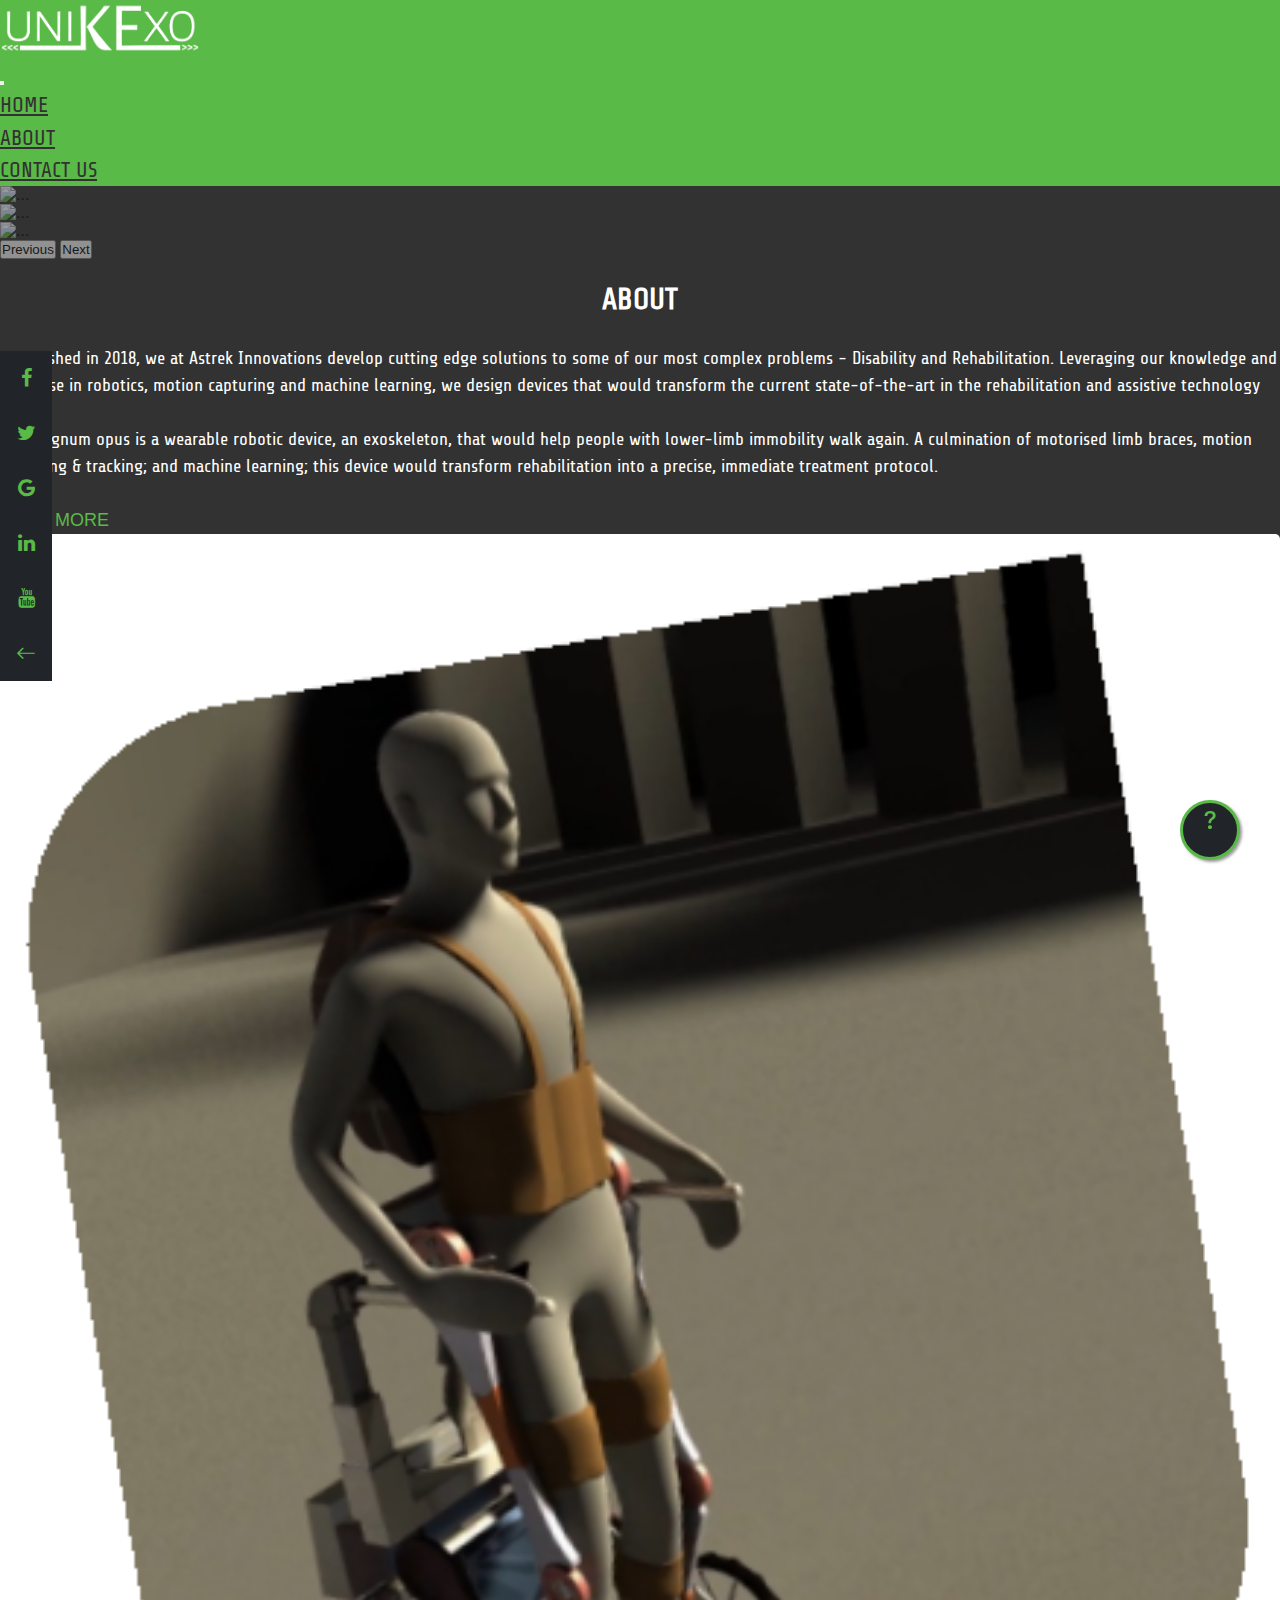
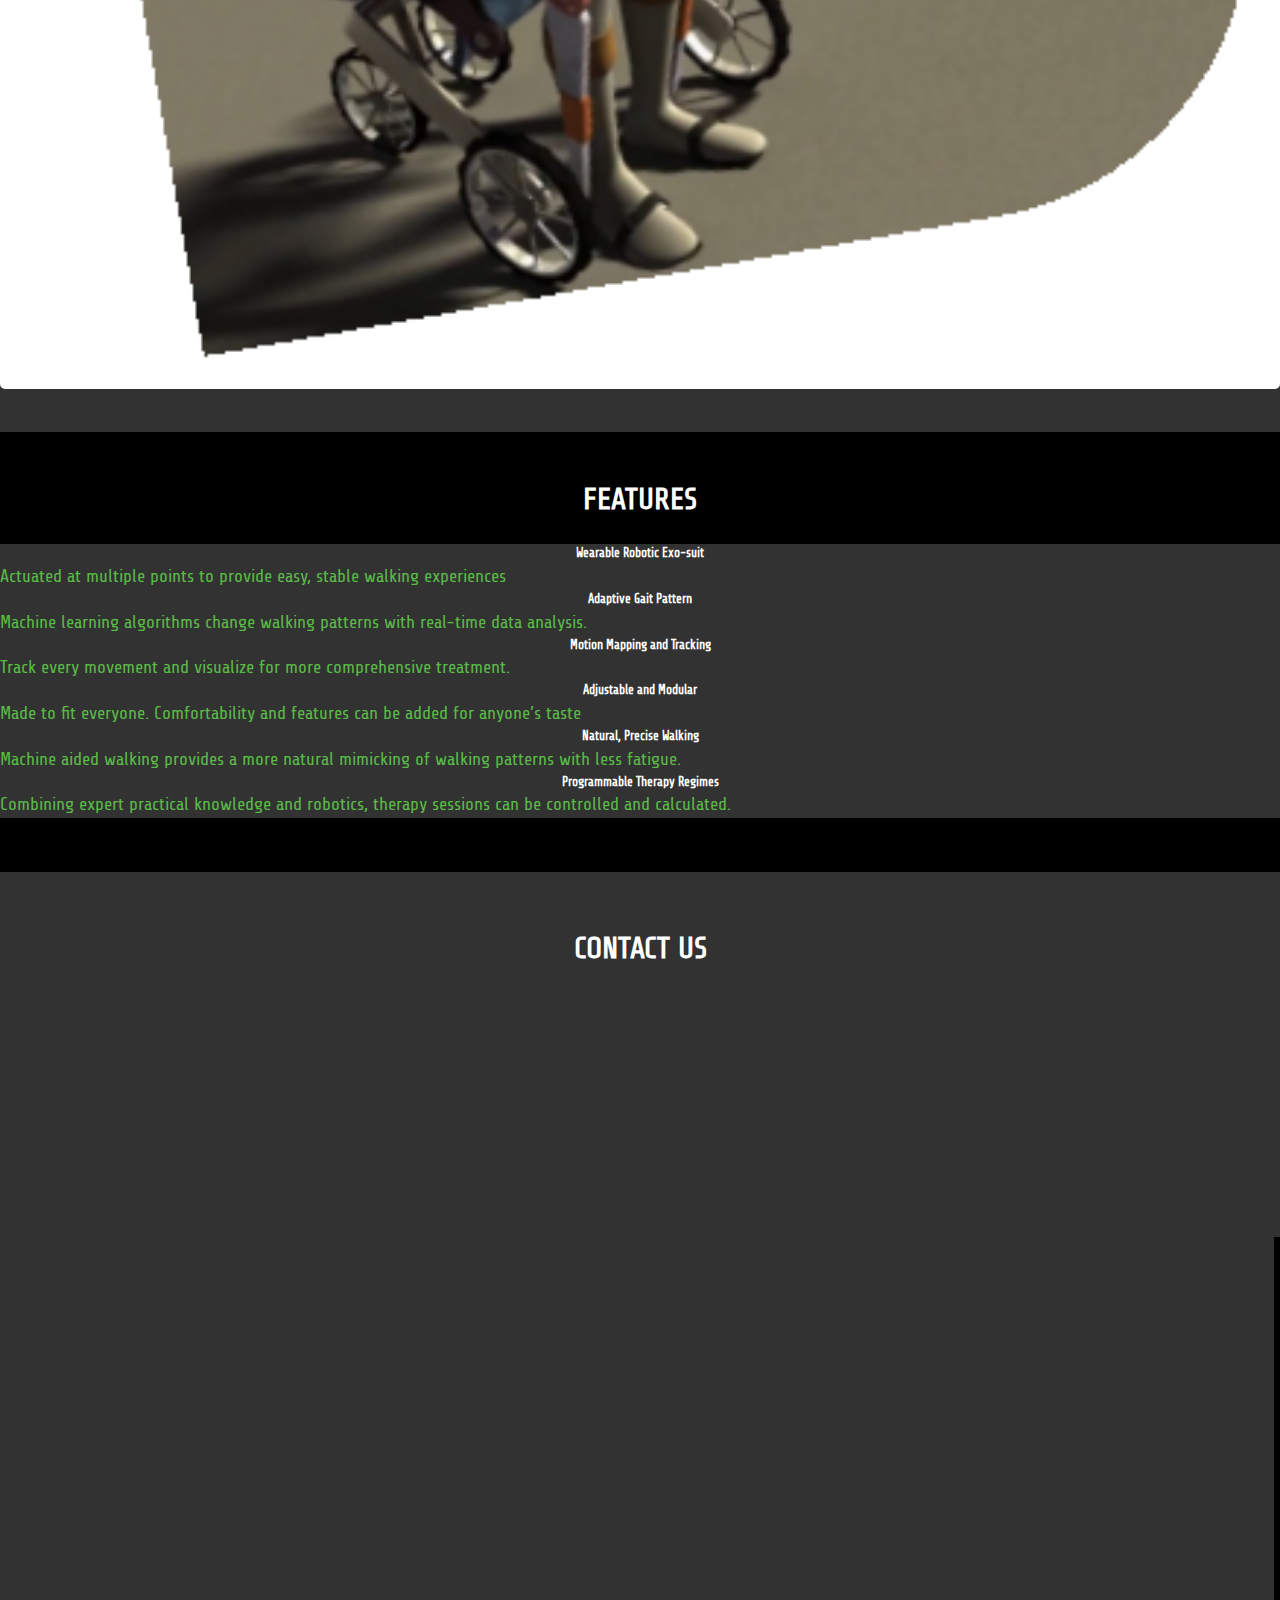
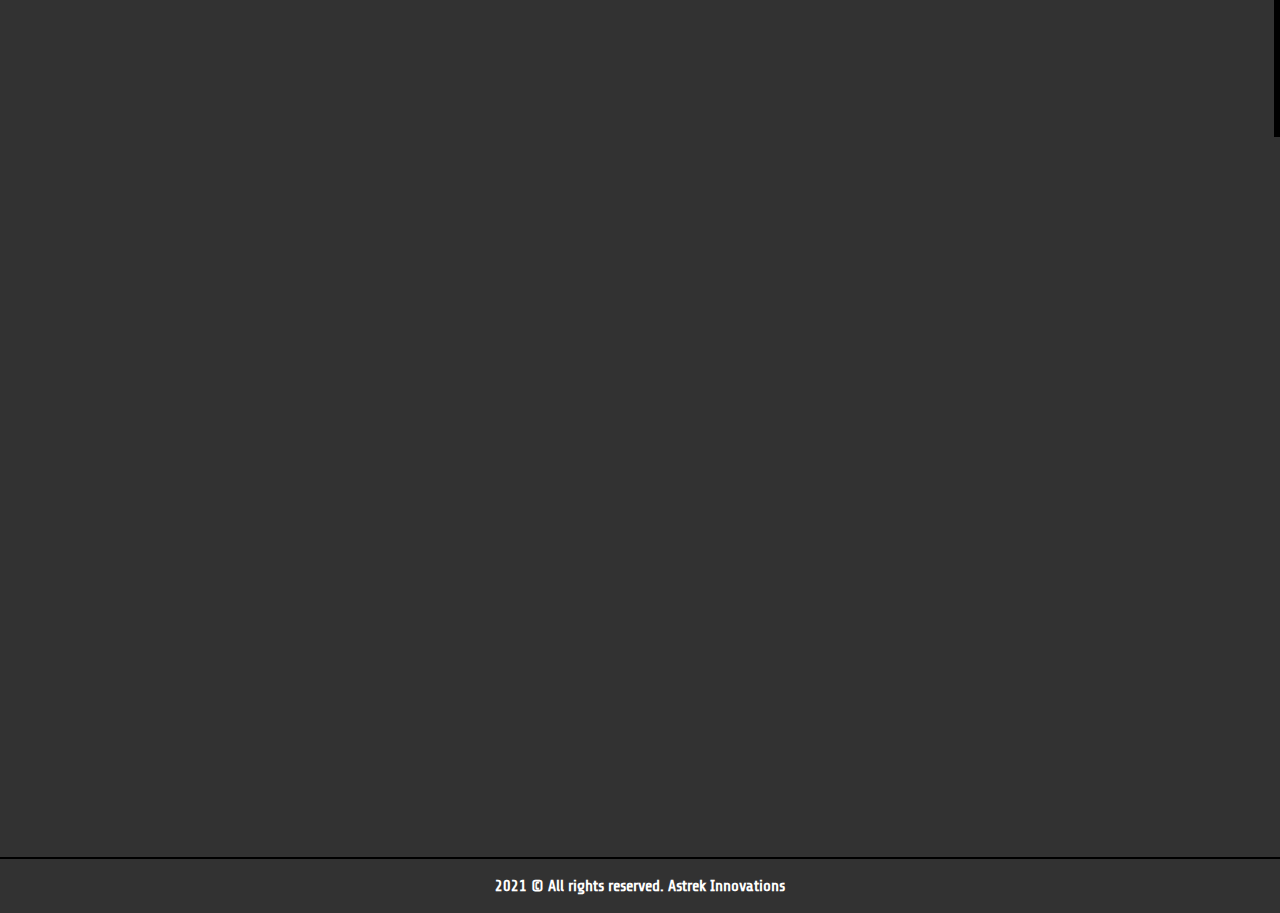
==== commit d98d64c0: "feature card styling" ====
--- a/index.html
+++ b/index.html
@@ -276,6 +276,14 @@
             font-family: 'Lucida Sans', 'Lucida Sans Regular', 'Lucida Grande', 'Lucida Sans Unicode', Geneva, Verdana, sans-serif;
             
         }
+    
+        .card{
+            background-color:#323232;
+        }
+
+        .card p{
+            color:#5ABA47;
+        }
     </style>
 
 
@@ -416,56 +424,53 @@
   <div style="background-color: #000000; margin:0%;">
     <div class="container" style="background-color: #000000;  z-index: -1 " id="row2feature">
         <br><br>
-        <div class="row">
-            <div class="heading-title text-center">
-                <h1 class="text-uppercase">Features </h1>
-            </div>
-        </div>
+        <h1 class="text-uppercase text-center">Features</h1>
+        &nbsp;
         <div class="row row-cols-1 row-cols-md-3 g-4">
             <div class="col">
-              <div class="card">
+              <div class="card h-100">
                 <div class="card-body">
-                  <h5 class="card-title">Wearable Robotic Exo-suit</h5>
+                  <h5 class="card-title text-center">Wearable Robotic Exo-suit</h5>
                   <p class="card-text">Actuated at multiple points to provide easy, stable walking experiences</p>
                 </div>
               </div>
             </div>
             <div class="col">
-              <div class="card">
+              <div class="card h-100">
                 <div class="card-body">
-                  <h5 class="card-title">Adaptive Gait Pattern</h5>
+                  <h5 class="card-title text-center">Adaptive Gait Pattern</h5>
                   <p class="card-text">Machine learning algorithms change walking patterns with real-time data analysis.</p>
                 </div>
               </div>
             </div>
             <div class="col">
-              <div class="card">
+              <div class="card h-100">
                 <div class="card-body">
-                  <h5 class="card-title">Motion Mapping and Tracking</h5>
-                  <p class="card-text">This is a longer card with supporting text below as a natural lead-in to additional content.</p>
+                  <h5 class="card-title text-center">Motion Mapping and Tracking</h5>
+                  <p class="card-text">Track every movement and visualize for more comprehensive treatment.</p>
                 </div>
               </div>
             </div>
             <div class="col">
-              <div class="card">
+              <div class="card h-100">
                 <div class="card-body">
-                  <h5 class="card-title">Adjustable and Modular</h5>
-                  <p class="card-text">Made to fit everyone; comfortability and features can be added for anyone’s taste</p>
+                  <h5 class="card-title text-center">Adjustable and Modular</h5>
+                  <p class="card-text">Made to fit everyone. Comfortability and features can be added for anyone’s taste</p>
                 </div>
               </div>
             </div>
             <div class="col">
-                <div class="card">
+                <div class="card h-100">
                   <div class="card-body">
-                    <h5 class="card-title">Natural, Precise Walking</h5>
+                    <h5 class="card-title text-center">Natural, Precise Walking</h5>
                     <p class="card-text">Machine aided walking provides a more natural mimicking of walking patterns with less fatigue.</p>
                   </div>
                 </div>
               </div>
               <div class="col">
-                <div class="card">
+                <div class="card h-100">
                   <div class="card-body">
-                    <h5 class="card-title">Programmable Therapy Regimes</h5>
+                    <h5 class="card-title text-center">Programmable Therapy Regimes</h5>
                     <p class="card-text">Combining expert practical knowledge and robotics, therapy sessions can be controlled and calculated.</p>
                   </div>
                 </div>
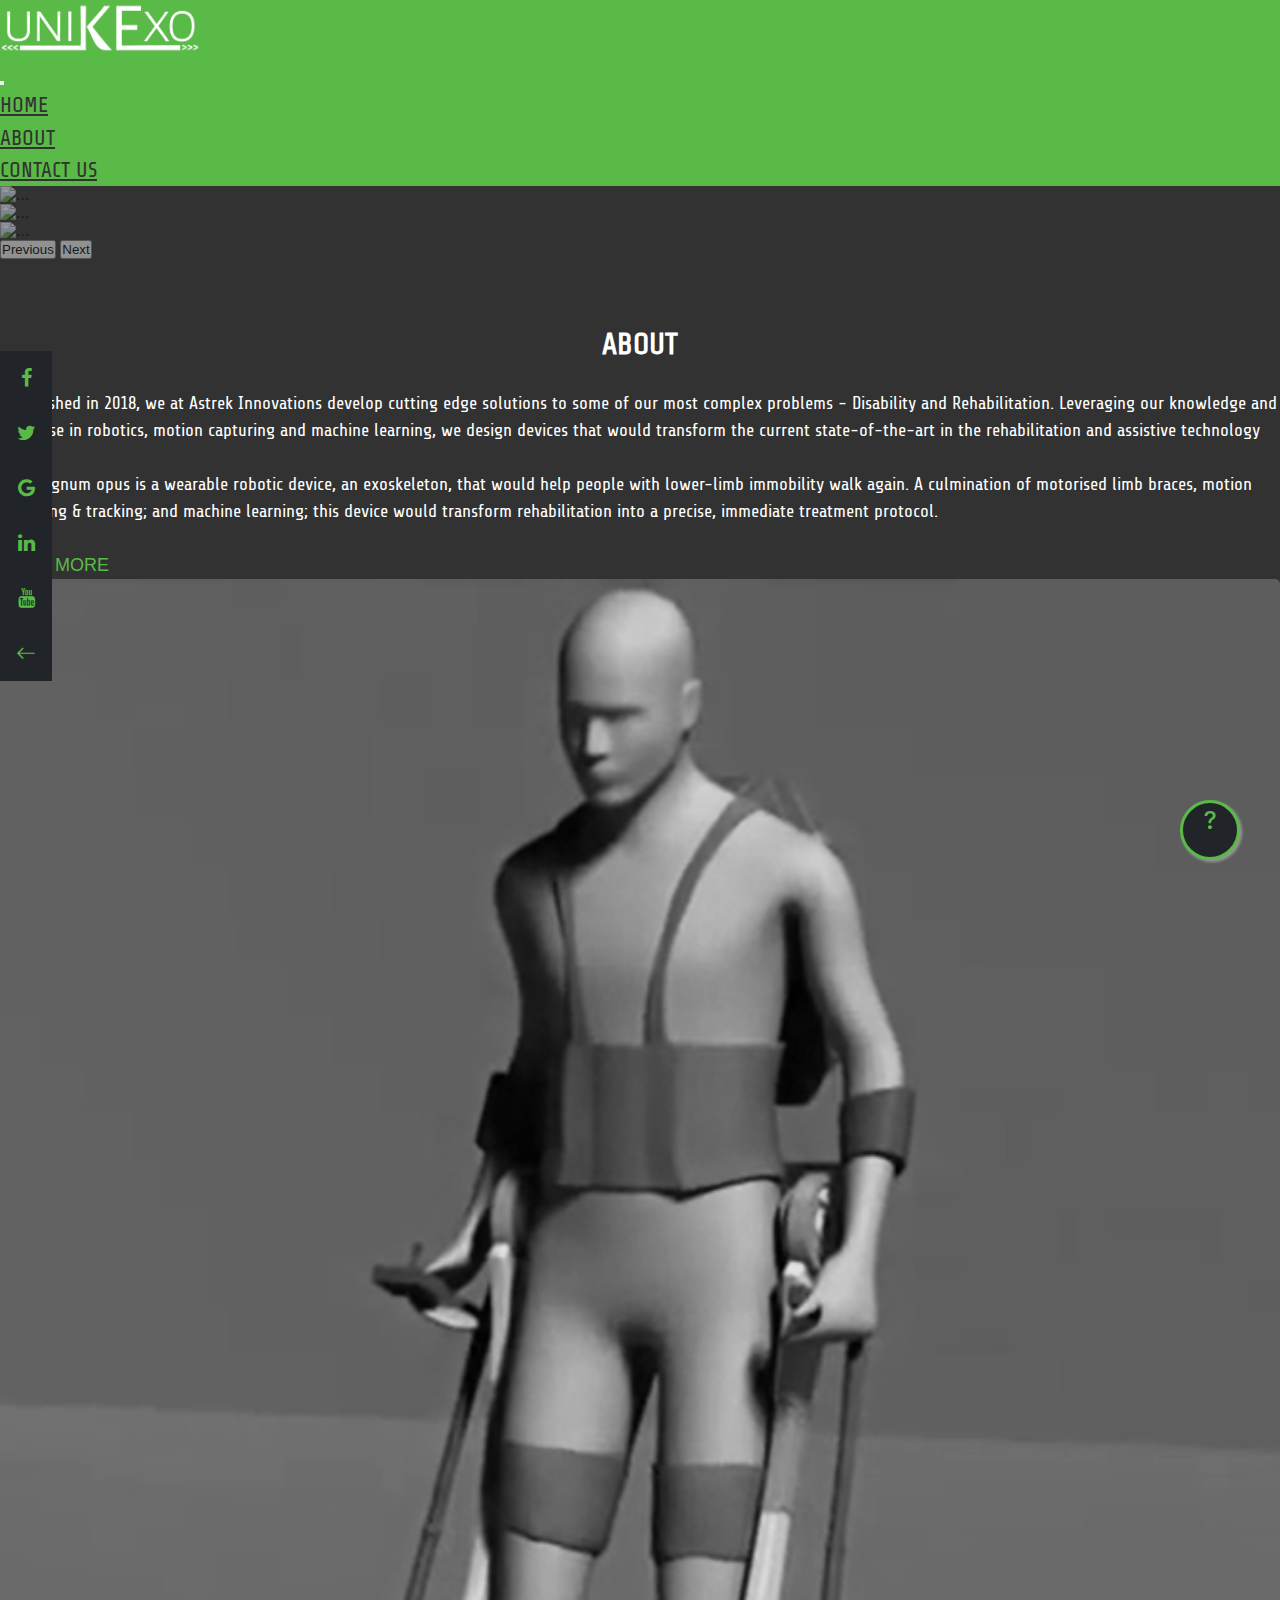
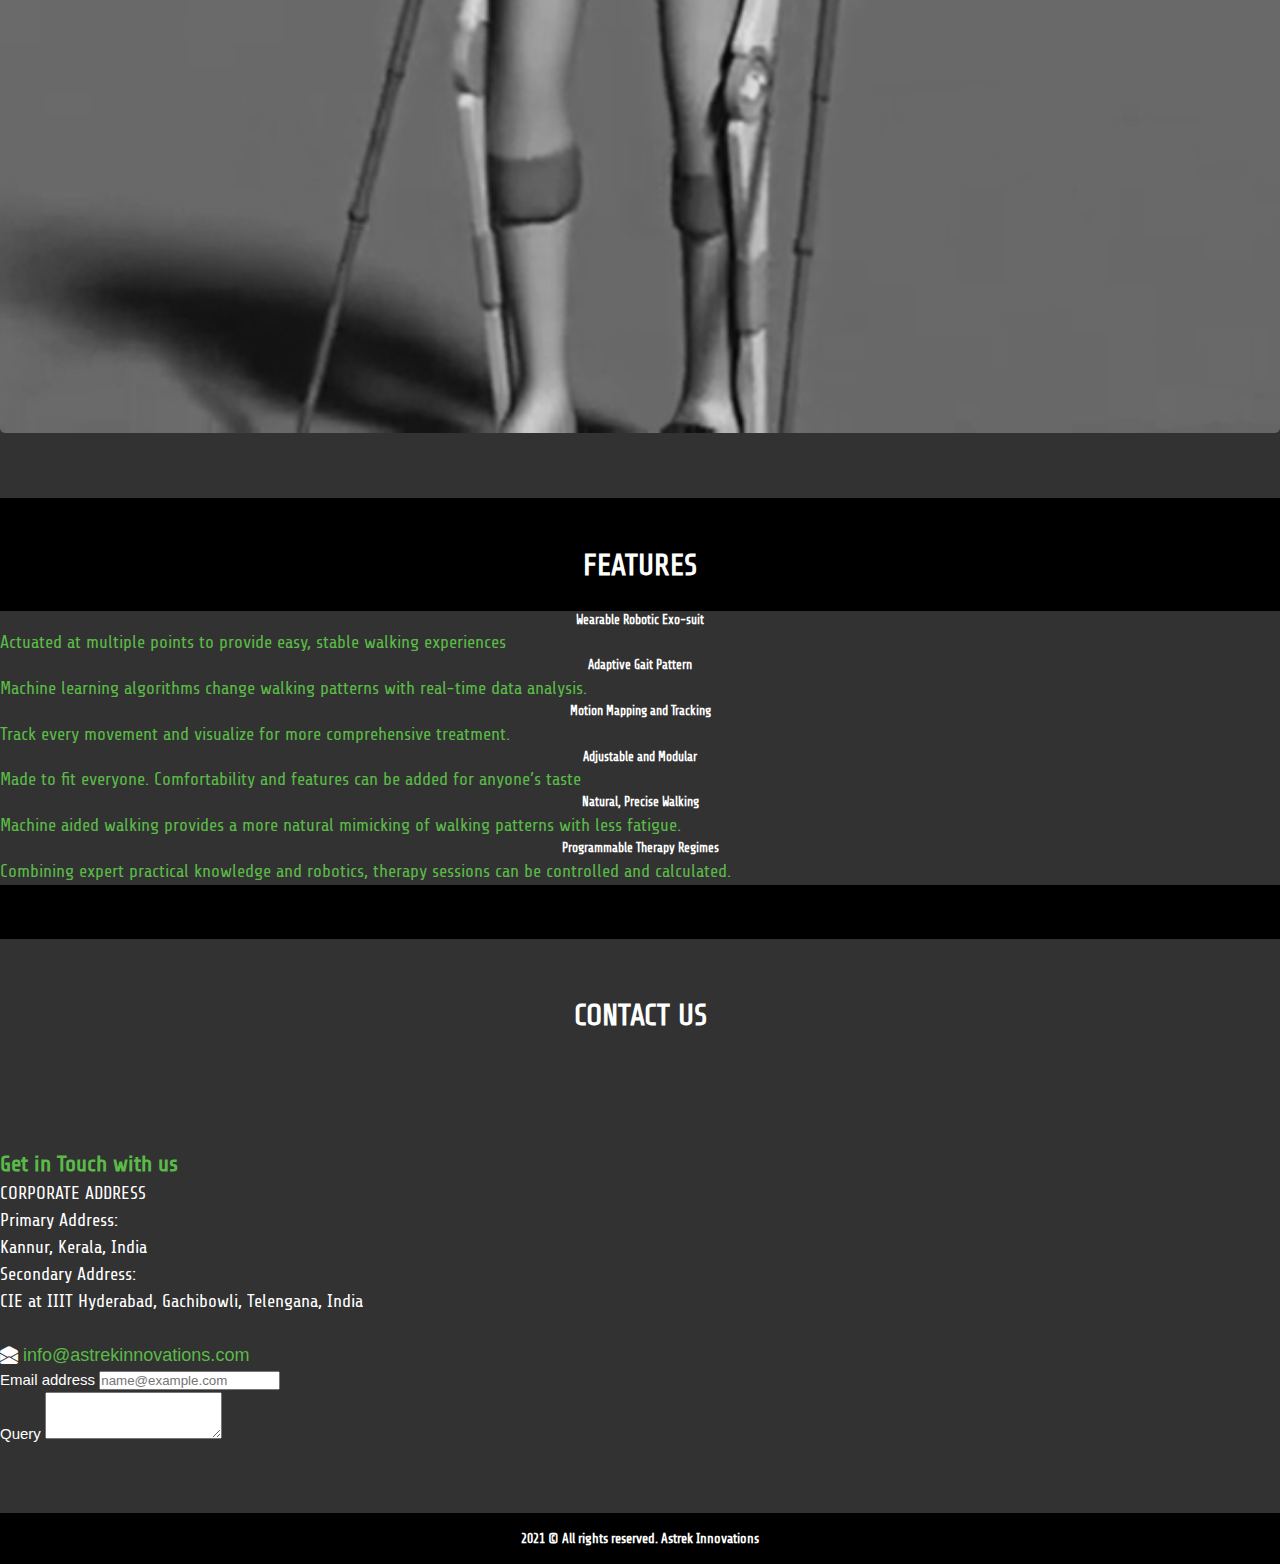
==== commit 15f9ac86: "finishing touches" ====
--- a/index.html
+++ b/index.html
@@ -85,8 +85,6 @@
             transition: 0.1s ease-in;
         }
         
-
-
         #bottomSoc{
             display: none;
         }
@@ -121,22 +119,8 @@
             -moz-font-smoothing: antialiased;
         }
         
-        .heading-title {
-            margin-bottom: 100px;
-        }
-        
         .text-center {
             text-align: center;
-        }
-        
-        .heading-title h3 {
-            margin-bottom: 0;
-            letter-spacing: 2px;
-            font-weight: normal;
-        }
-        
-        .p-top-30 {
-            padding-top: 30px;
         }
         
         .half-txt {
@@ -151,130 +135,8 @@
             text-transform: uppercase;
         }
         
-        .team-member,
-        .team-member .team-img {
-            position: relative;
-        }
-        
-        .team-member {
-            overflow: hidden;
-        }
-        
-        .team-member,
-        .team-member .team-img {
-            position: relative;
-        }
-        
-        .team-hover {
-            position: absolute;
-            top: 0;
-            left: 0;
-            bottom: 0;
-            right: 0;
-            margin: 0;
-            border: 20px solid rgba(0, 0, 0, 0.1);
-            background-color: rgba(255, 255, 255, 0.90);
-            opacity: 0;
-            -webkit-transition: all 0.3s;
-            transition: all 0.3s;
-        }
-        
-        .team-member:hover .team-hover .desk {
-            top: 35%;
-        }
-        
-        .team-member:hover .team-hover,
-        .team-member:hover .team-hover .desk,
-        .team-member:hover .team-hover .s-link {
-            opacity: 1;
-        }
-        
-        .team-hover .desk {
-            position: absolute;
-            top: 0%;
-            width: 100%;
-            opacity: 0;
-            -webkit-transform: translateY(-55%);
-            -ms-transform: translateY(-55%);
-            transform: translateY(-55%);
-            -webkit-transition: all 0.3s 0.2s;
-            transition: all 0.3s 0.2s;
-            padding: 0 20px;
-        }
-        
-        .desk,
-        .desk h4,
-        .team-hover .s-link a {
-            text-align: center;
-            color: #222;
-        }
-        
-        .team-member:hover .team-hover .s-link {
-            bottom: 10%;
-        }
-        
-        .team-member:hover .team-hover,
-        .team-member:hover .team-hover .desk,
-        .team-member:hover .team-hover .s-link {
-            opacity: 1;
-        }
-        
-        .team-hover .s-link {
-            position: absolute;
-            bottom: 0;
-            width: 100%;
-            opacity: 0;
-            text-align: center;
-            -webkit-transform: translateY(45%);
-            -ms-transform: translateY(45%);
-            transform: translateY(45%);
-            -webkit-transition: all 0.3s 0.2s;
-            transition: all 0.3s 0.2s;
-            font-size: 35px;
-        }
-
         #row2feature{
             z-index: -1;
-        }
-
-        
-        .desk,
-        .desk h4,
-        .team-hover .s-link a {
-            text-align: center;
-            color: #222;
-        }
-        
-        .team-member .s-link a {
-            margin: 0 10px;
-            color: #333;
-            font-size: 16px;
-        }
-        
-        .team-title {
-            position: static;
-            padding: 20px 0;
-            display: inline-block;
-            letter-spacing: 2px;
-            width: 100%;
-        }
-        
-        .team-title h5 {
-            margin-bottom: 0px;
-            display: block;
-            text-transform: uppercase;
-        }
-        
-        .team-title span {
-            font-size: 12px;
-            text-transform: uppercase;
-            color: #a5a5a5;
-            letter-spacing: 1px;
-        }
-        /* call to action */
-        .p{
-            font-family: 'Lucida Sans', 'Lucida Sans Regular', 'Lucida Grande', 'Lucida Sans Unicode', Geneva, Verdana, sans-serif;
-            
         }
     
         .card{
@@ -380,6 +242,7 @@
 
     <!-- ABOUT STARTS -->
     <div class="container" id="about" >
+        <br><br>
         <div class="row" >
             <div class="col-sm-6" >
                 <h1 style="text-align: center; ">ABOUT</h1>
@@ -412,10 +275,12 @@
             </p> -->
             </div>
             <div class="col-sm-6">
-                <img class="img2" width="100%" src="./Assets/images/wheelchair.png" alt="UnikExo" srcset="">
-            </div>
-        </div>
+                <img class="img2" width="100%" src="./Assets/images/carousel-item4.png" alt="UnikExo" srcset="">
+            </div>
+        </div>    
+        &nbsp; <br>
     </div>
+
     <!-- ABOUT ENDS -->
 
     <br><br>
@@ -495,128 +360,60 @@
             <h1 style="text-align: center; margin-bottom: 5%;">CONTACT US</h1>
             <br> <br>
             <!-- Map goes here -->
-            <div class="col-sm-5">
+            <!-- <div class="col-sm-5">
                 <iframe class="maps" src="https://www.google.com/maps/embed?pb=!1m18!1m12!1m3!1d3928.529897019841!2d76.3522350147946!3d10.055595792813042!2m3!1f0!2f0!3f0!3m2!1i1024!2i768!4f13.1!3m3!1m2!1s0x3b080c04d1fa5823%3A0x89ec69fb9b959600!2sMaker%20Village!5e0!3m2!1sen!2sin!4v1598797390990!5m2!1sen!2sin"
                     frameborder="0" style="border:0;" allowfullscreen="" aria-hidden="false" tabindex="0"></iframe>
-            </div>
+            </div> -->
             <!-- Map ends -->
+            <div class="col-sm-5">
+                <h2 style='color:#5ABA47'>Get in Touch with us</h2>
+                <p>
+                    CORPORATE ADDRESS <br>
+                    Primary Address: <br>
+                    Kannur, Kerala, India<br>
+                    Secondary Address:<br>
+                    CIE at IIIT Hyderabad, Gachibowli, Telengana, India<br> <br>
+                    <i class="bi bi-envelope-open-fill"></i>
+                    <a href="mailto:info@astrekinnovations.com" style="text-decoration: none; color: #5ABA47;">info@astrekinnovations.com</a>
+                </p>
+            </div>
+
 
             <!-- Separator -->
-            <div class="vertical-line col-sm-1">
-            </div>
+            <!-- <div class="vertical-line col-sm-1">
+            </div> -->
+            <div class='col-sm-1'></div>
             <!-- Separator -->
 
             <!-- FORM -->
             <div class="col-sm-5">
-                <iframe id='contactGForm' class='contact-form h-100' src="https://docs.google.com/forms/d/e/1FAIpQLSeDKfrq7fO7TXXyHTtA9a_lzDABfBe3vchgHaH5FTy9cqVBwg/viewform?embedded=true" frameborder="0" marginheight="0" marginwidth="0" style='width:100%'>Loading…</iframe>
+                <div class="mb-3">
+                    <label for="exampleFormControlInput1" class="form-label" style='color:#fff'>Email address</label>
+                    <input type="email" class="form-control" id="exampleFormControlInput1" placeholder="name@example.com">
+                  </div>
+                  <div class="mb-3">
+                    <label for="exampleFormControlTextarea1" class="form-label" style='color:#fff'>Query</label>
+                    <textarea class="form-control" id="exampleFormControlTextarea1" rows="3"></textarea>
+                  </div>
+
+                <!-- <iframe id='contactGForm' class='contact-form h-100' src="https://docs.google.com/forms/d/e/1FAIpQLSeDKfrq7fO7TXXyHTtA9a_lzDABfBe3vchgHaH5FTy9cqVBwg/viewform?embedded=true" frameborder="0" marginheight="0" marginwidth="0" style='width:100%'>Loading…</iframe> -->
             </div>
             <!-- FORM END -->
         </div>
+        <br><br><br>
     </div>
     <!-- CONTACT CONTAINER ENDS-->
 
 
 
-
-
-
-
-    <!-- 
-TEAM BEGINS -->
-
-    <!-- <div class="container">
-        <div class="row">
-            <div class="heading-title text-center">
-                <h3 class="text-uppercase">Our professionals </h3>
-                <p class="p-top-30 half-txt">Nam pulvinar vitae neque et porttitor. Praesent sed nisi eleifend. Nam pulvinar vitae neque et porttitor. Praesent sed nisi eleifend. </p>
-            </div>
-
-            <div class="col-md-4 col-sm-4">
-                <div class="team-member">
-                    <div class="team-img">
-                        <img src="https://image.freepik.com/free-photo/man-standing-with-a-black-t-shirt_1187-1045.jpg" alt="team member" class="img-responsive">
-                    </div>
-                    <div class="team-hover">
-                        <div class="desk">
-                            <h4>Hi There !</h4>
-                            <p>I love to introduce myself as a hardcore Web Designer.</p>
-                        </div>
-                        <div class="s-link">
-                            <a href="#"><i class="fa fa-facebook"></i></a>
-                            <a href="#"><i class="fa fa-twitter"></i></a>
-                            <a href="#"><i class="fa fa-google-plus"></i></a>
-                        </div>
-                    </div>
-                </div>
-                <div class="team-title">
-                    <h5>Martin Smith</h5>
-                    <span>founder & ceo</span>
-                </div>
-            </div>
-            <div class="col-md-4 col-sm-4">
-                <div class="team-member">
-                    <div class="team-img">
-                        <img src="https://image.freepik.com/free-photo/elegant-man-with-thumbs-up_1149-1595.jpg" alt="team member" class="img-responsive">
-                    </div>
-                    <div class="team-hover">
-                        <div class="desk">
-                            <h4>Hello World</h4>
-                            <p>I love to introduce myself as a hardcore Web Designer.</p>
-                        </div>
-                        <div class="s-link">
-                            <a href="#"><i class="fa fa-facebook"></i></a>
-                            <a href="#"><i class="fa fa-twitter"></i></a>
-                            <a href="#"><i class="fa fa-google-plus"></i></a>
-                        </div>
-                    </div>
-                </div>
-                <div class="team-title">
-                    <h5>Franklin Harbet</h5>
-                    <span>HR Manager</span>
-                </div>
-            </div>
-            <div class="col-md-4 col-sm-4">
-                <div class="team-member">
-                    <div class="team-img">
-                        <img src="https://image.freepik.com/free-photo/well-dressed-executive-with-crossed-arms_1098-3930.jpg" alt="team member" class="img-responsive">
-                    </div>
-                    <div class="team-hover">
-                        <div class="desk">
-                            <h4>I love to design</h4>
-                            <p>I love to introduce myself as a hardcore Web Designer.</p>
-                        </div>
-                        <div class="s-link">
-                            <a href="#"><i class="fa fa-facebook"></i></a>
-                            <a href="#"><i class="fa fa-twitter"></i></a>
-                            <a href="#"><i class="fa fa-google-plus"></i></a>
-                        </div>
-                    </div>
-                </div>
-                <div class="team-title">
-                    <h5>Linda Anderson</h5>
-                    <span>Marketing Manager</span>
-                </div>
-            </div>
-
-        </div>
-
-    </div> -->
-
-
-    <!-- Team ends -->
-
-
-
-
-
     <!-- FOOTER BEGINS -->
-    <footer class="page-footer">
+    <footer class="page-footer" style='background-color:#000000'>
         <br>
-        <h4 style="color: #fff; text-align: center;">2021 © All rights reserved. Astrek Innovations</h4>
+        <h5 style="color: #fff; text-align: center;">2021 © All rights reserved. Astrek Innovations</h5>
         <br>
         <!-- Copyright 2021- Astrek Innovations, All rights reserved. -->
     </footer>
-    <!-- FOOTER ENDS -->
+    <!--ENDS -->
 
     <script src="./Assets/js/scripts.js"></script>
 
--- a/Assets/css/style.css
+++ b/Assets/css/style.css
@@ -4,15 +4,6 @@
 
 .body{
     background-color: #323232;
-}
-
-.image-bg{
-    width: 100%;
-    padding: 0%;
-    margin: 0;
-    position: relative;
-    background: url('../images/bg-img.png') no-repeat bottom center/cover;
-    height: 600px;
 }
 
 .contact-form{
@@ -54,7 +45,7 @@
 
 .vertical-line {
     border-right: 6px solid black;
-    height: 500px;
+    height: 350px;
 }
 
 .maps{
@@ -62,11 +53,6 @@
     min-height:100%;
 }
 
-.page-footer{
-    margin-top: 5%;
-    background-color: 6c757d;
-    border-top: 2px solid black;
-}
 
 .float{
 	position:fixed;
@@ -81,10 +67,6 @@
 	box-shadow: 2px 2px 3px #999;
 }
 
-.my-float{
-	margin-top:22px;
-}
-
 a, a:visited, a:hover, a:active {
     color: inherit;
 }
@@ -92,10 +74,6 @@
 .special-link, .special-link:visited, .special-link:hover, .special-link:active {
     color: inherit;
 }
-
-/* .carouselClass{
-    padding-left: 0; padding-right: 0; margin-left:0; margin-right:0; width: 100%;
-} */
 
 /*****************************************BREAKPOINT BEGINS******************************************/
 @media (max-width: 700px) {
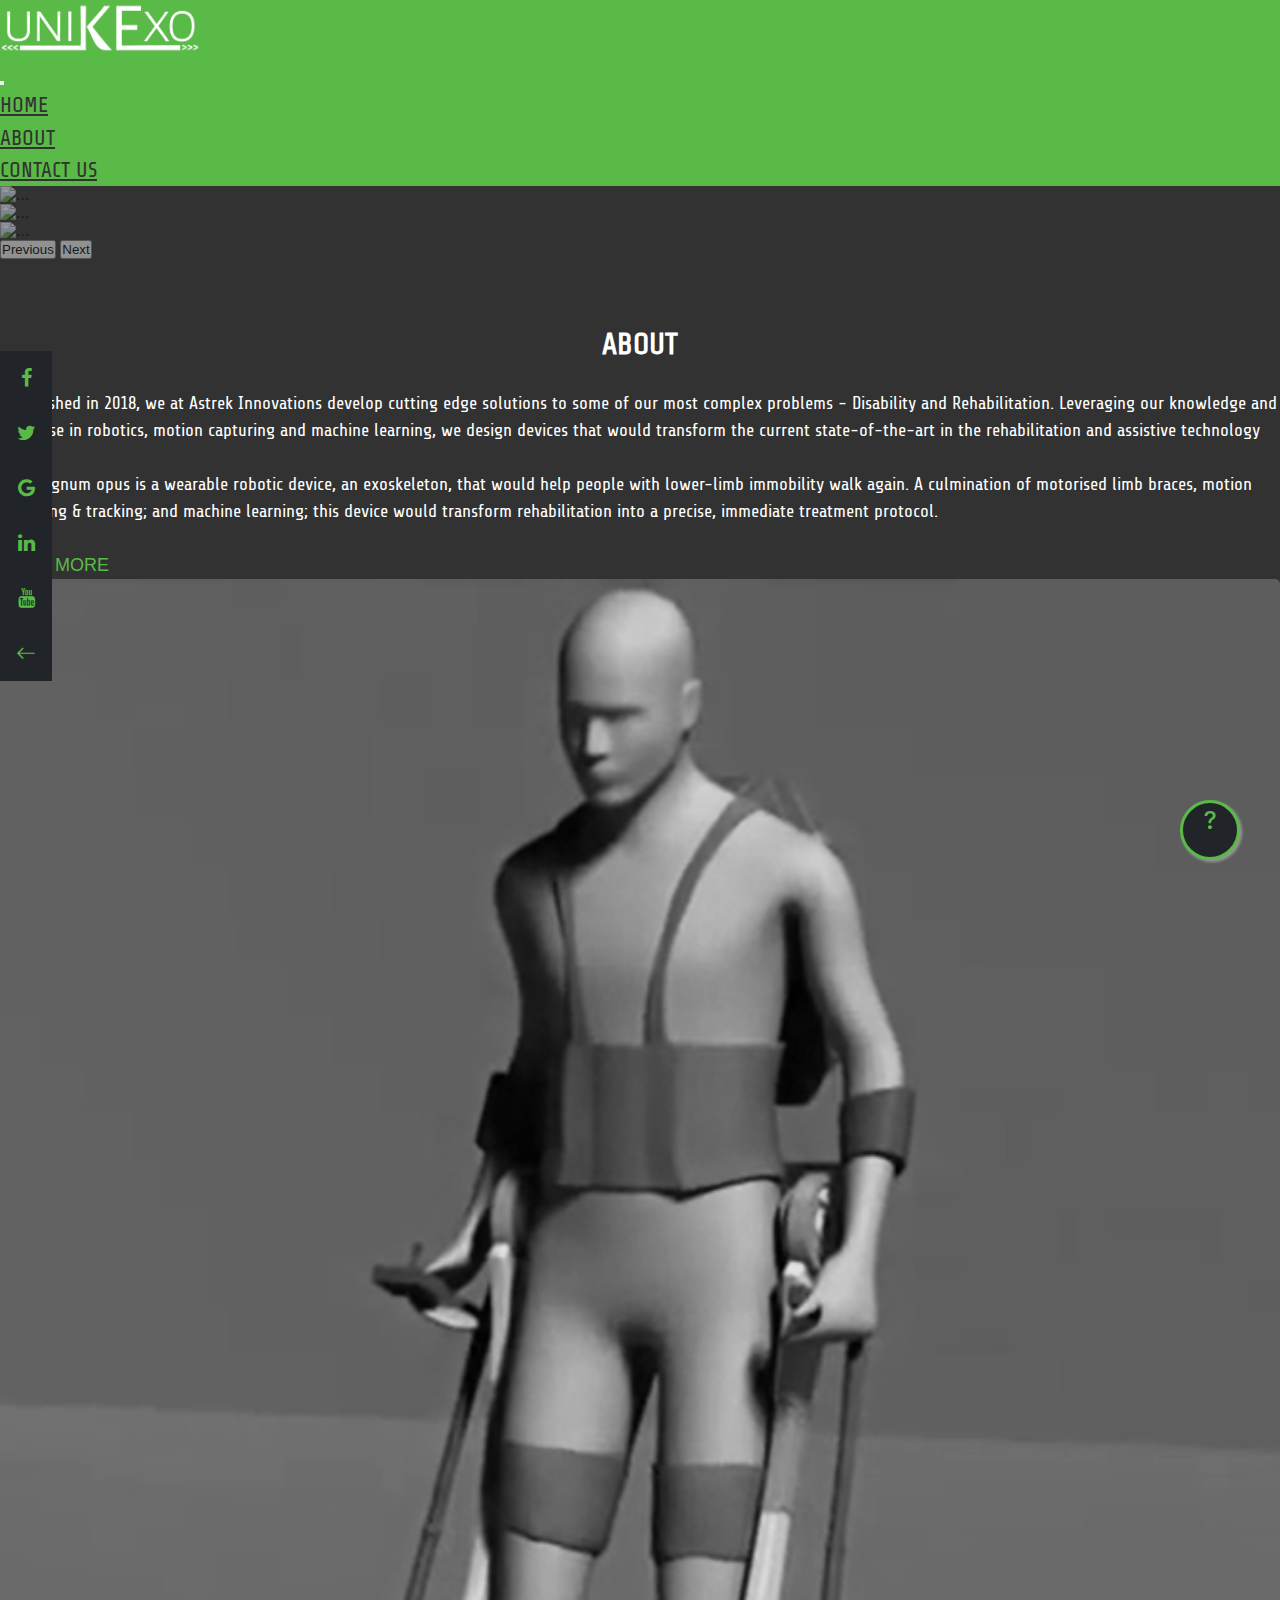
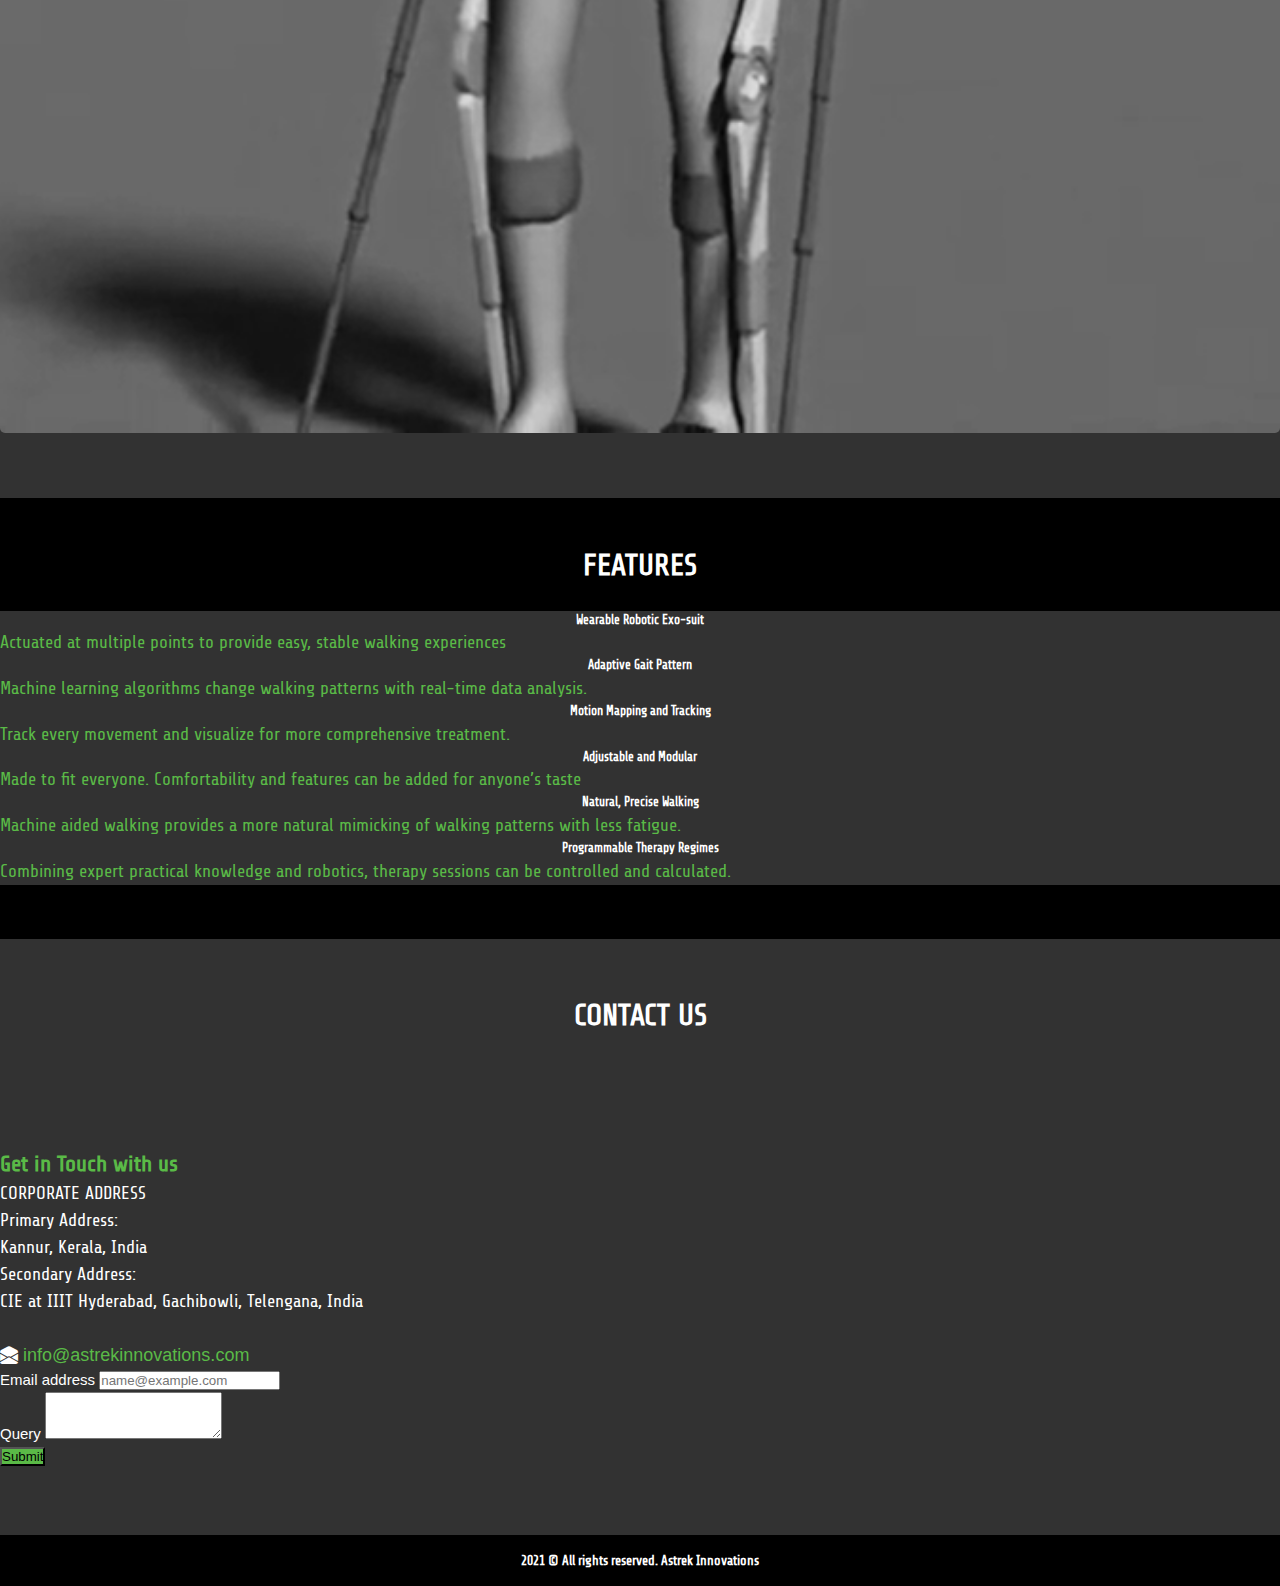
==== commit 73fc187e: "final touch" ====
--- a/index.html
+++ b/index.html
@@ -395,6 +395,9 @@
                     <label for="exampleFormControlTextarea1" class="form-label" style='color:#fff'>Query</label>
                     <textarea class="form-control" id="exampleFormControlTextarea1" rows="3"></textarea>
                   </div>
+                  <div class="col-auto">
+                    <button type="submit" class="btn btn-primary mb-3" style='background-color:#5ABA47;'>Submit</button>
+                  </div>
 
                 <!-- <iframe id='contactGForm' class='contact-form h-100' src="https://docs.google.com/forms/d/e/1FAIpQLSeDKfrq7fO7TXXyHTtA9a_lzDABfBe3vchgHaH5FTy9cqVBwg/viewform?embedded=true" frameborder="0" marginheight="0" marginwidth="0" style='width:100%'>Loading…</iframe> -->
             </div>
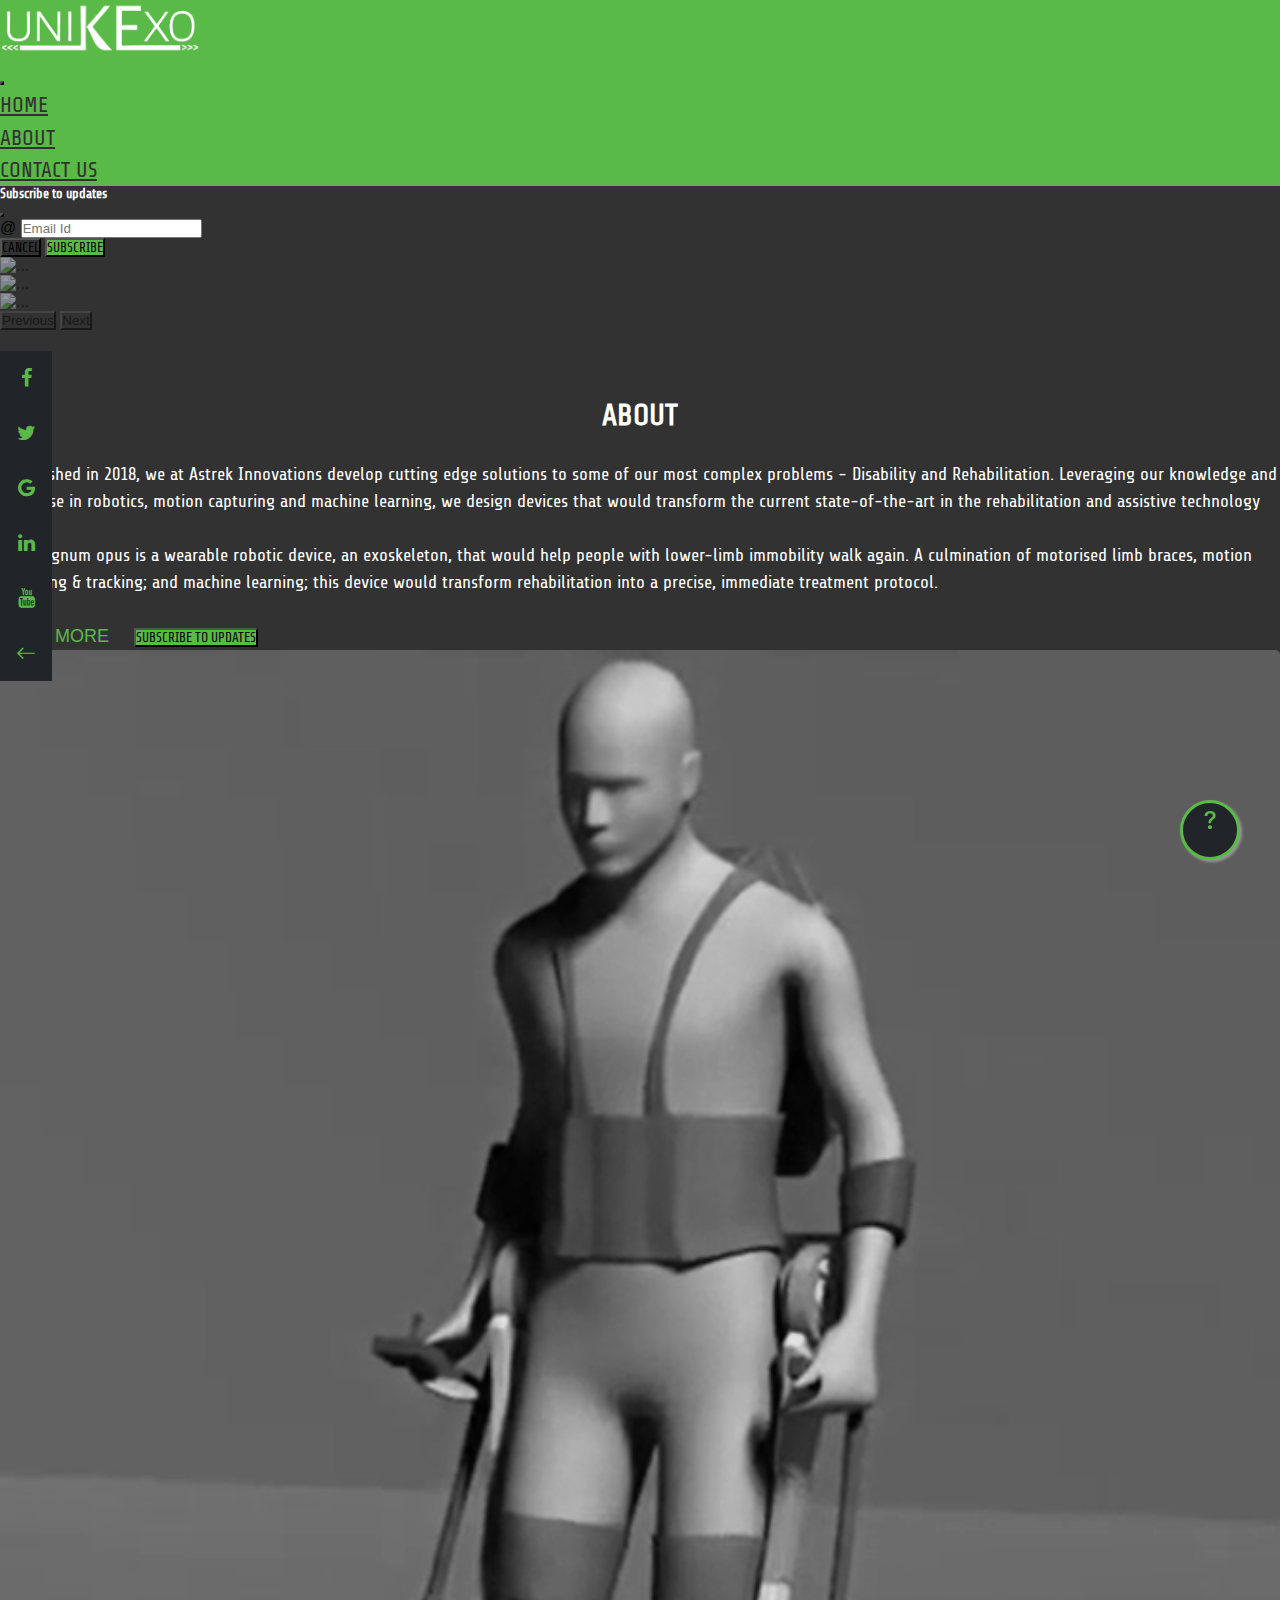
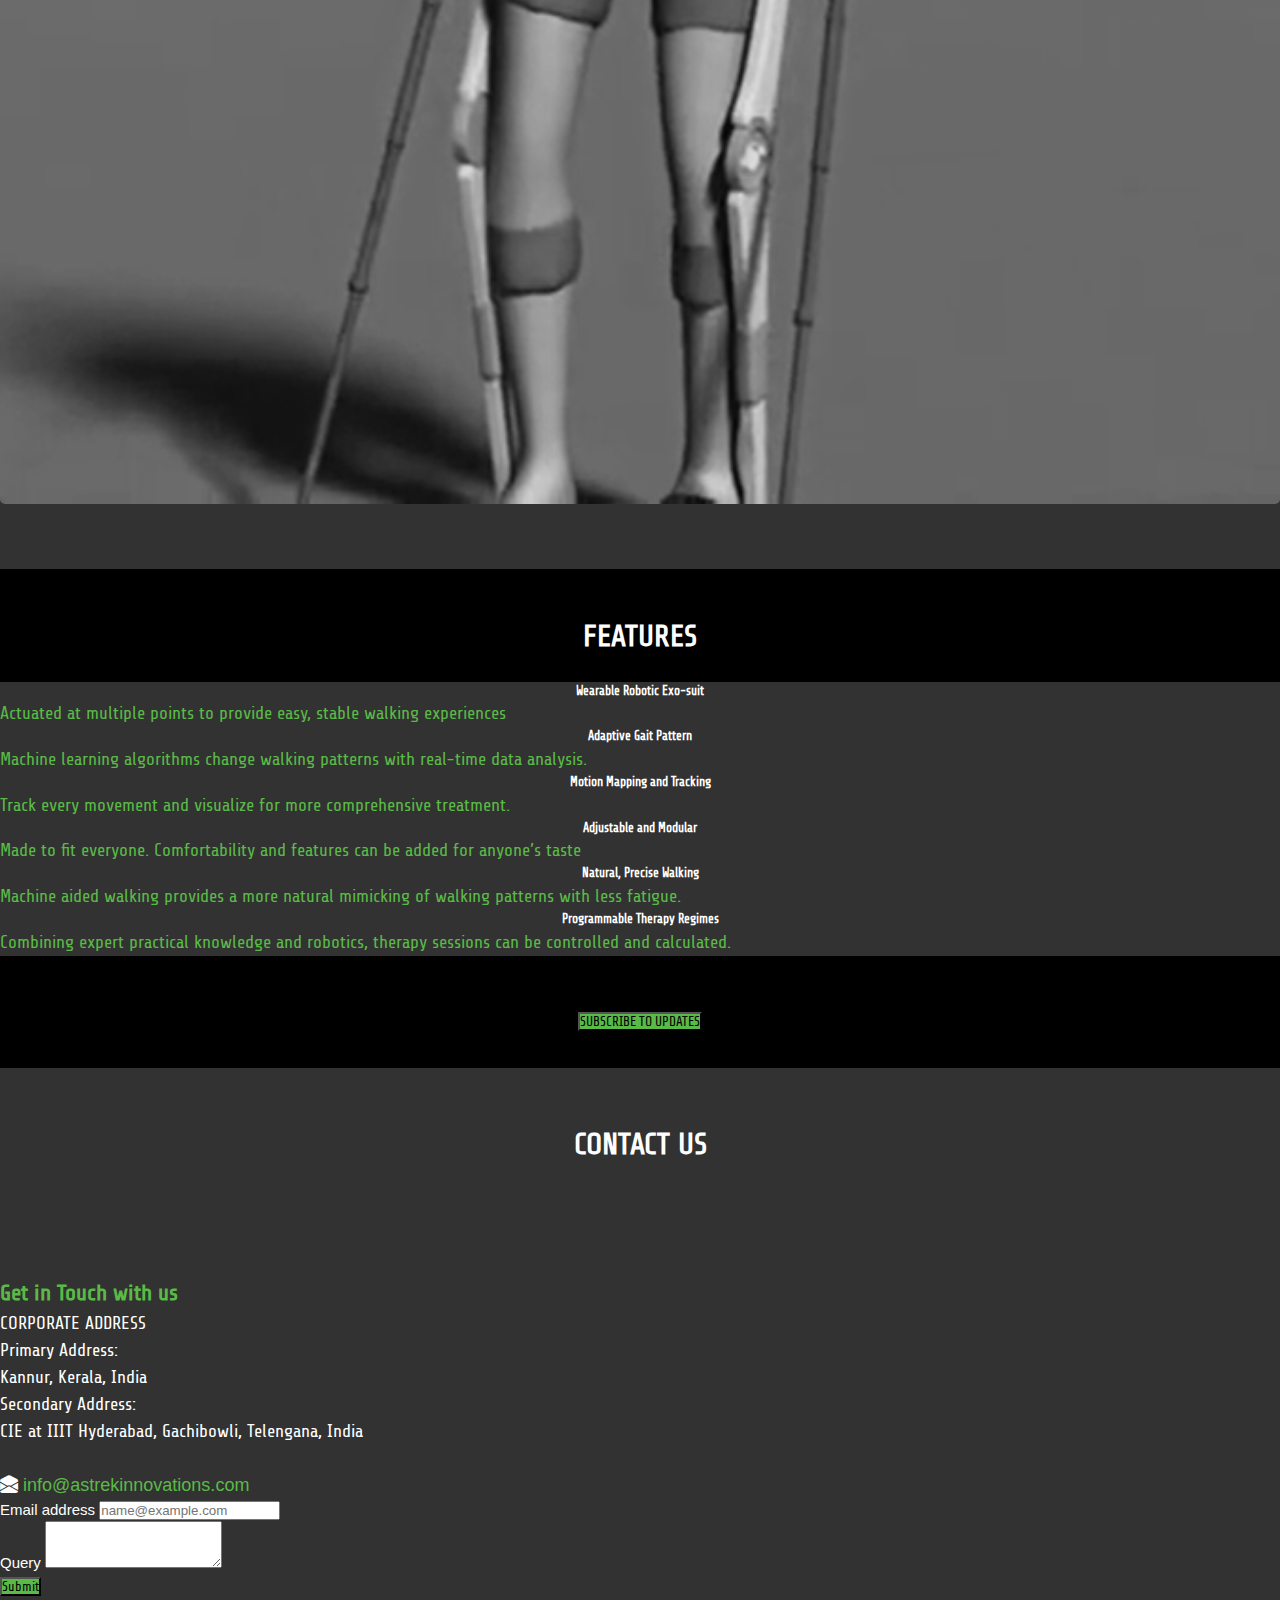
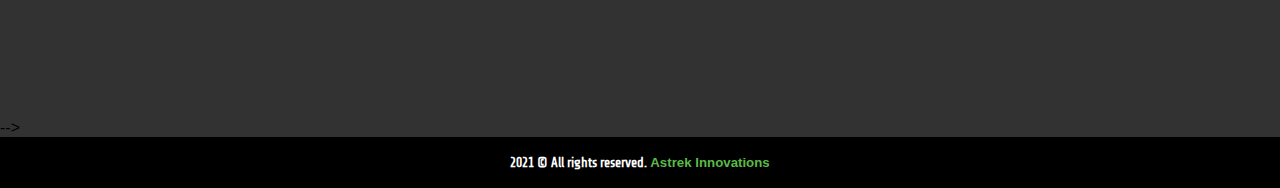
==== commit 9a6817aa: "added subscribe to updates modal" ====
--- a/index.html
+++ b/index.html
@@ -88,6 +88,7 @@
         #bottomSoc{
             display: none;
         }
+
         
         @media screen and (max-width: 768px) {
             header h1 {
@@ -200,6 +201,31 @@
     </a>
     <!-- FLOATING CONTACT BUTTON ENDS-->
 
+    <!-- MODAL -->
+      <div class="modal fade" id="mailingList" tabindex="-1" aria-labelledby="exampleModalLabel" aria-hidden="true" style="font-family: Share Tech, sans-serif;">
+        <div class="modal-dialog">
+          <div class="modal-content">
+            <div class="modal-header" style="background-color: #323232;">
+              <h5 class="modal-title" id="exampleModalLabel">Subscribe to updates</h5>
+              <button type="button" class="btn-close" data-bs-dismiss="modal" aria-label="Close" style="background-color: #5ABA47;"></button>
+            </div>
+            <div class="modal-body">
+              <form action="" method="post" style='font-family: Share Tech, sans-serif;'>
+                <div class="input-group flex-nowrap">
+                  <span class="input-group-text" id="addon-wrapping">@</span>
+                  <input type="text" class="form-control" placeholder="Email Id" aria-label="mailId" aria-describedby="addon-wrapping">
+                </div>
+              </form>
+            </div>
+            <div class="modal-footer">
+              <button type="button" class="btn btn-secondary" data-bs-dismiss="modal" style='background-color:#323232;font-family: Share Tech, sans-serif;'>CANCEL</button>
+              <button type="button" class="btn btn-primary" style='background-color:#5ABA47;font-family: Share Tech, sans-serif;'>SUBSCRIBE</button>
+            </div>
+          </div>
+        </div>
+      </div>
+    <!-- MODAL ENDS -->
+
     <!-- HOME -->
 
     <div id="carouselExampleControls" class="carousel slide" data-bs-ride="carousel" style='opacity:0.5; z-index: -1;'>
@@ -254,25 +280,13 @@
                     <br> Our magnum opus is a wearable robotic device, an exoskeleton, that would help people with lower-limb immobility walk again. A culmination of motorised limb braces, motion capturing & tracking; and machine learning; this device
                     would transform rehabilitation into a precise, immediate treatment protocol.
                     <br> <br>
-                    <a href="https://startuptalky.com/astrek-innovations-exoskeleton/" target="_blank" rel="noopener noreferrer" style="color:#5ABA47; text-decoration: none;">READ MORE</a>
+                    <a href="https://startuptalky.com/astrek-innovations-exoskeleton/" target="_blank" rel="noopener noreferrer" style="color:#5ABA47; text-decoration: none;">READ MORE</a> &nbsp; &nbsp;
+                    <!-- MODAL POPUP BUTTON-->
+                      <button type="button" class="btn btn-primary font-weight-bold" data-bs-toggle="modal" data-bs-target="#mailingList" style='background-color:#5ABA47; color: #000;'>
+                        SUBSCRIBE TO UPDATES
+                      </button>
+                    <!-- MODAL POPUP BUTTON-->
                 </p>
-                <!-- <p class="pretty-big">
-                Astrek’s Unik EXO is a fully automated, smart wearable robotic suit
-                designed to assist people ghting lower limb locomotor
-                disabilities. UnikXO provides a safe and secure platform for daily
-                walking assistance in your workplace, homes and even if you want
-                to go grocery shopping or take a stroll in the garden. 
-                <br><br>
-
-                It is also a great tool to help perform your gait therapies and
-                training exercises with multiple modes of operation, patient
-                monitoring systems, comprehensive data visualization system and
-                much more advanced features.
-                <br><br>
-
-                Currently under development, UnikXO would be our showstopper
-                innovation in the near future. Keep an eye out here to know more.
-            </p> -->
             </div>
             <div class="col-sm-6">
                 <img class="img2" width="100%" src="./Assets/images/carousel-item4.png" alt="UnikExo" srcset="">
@@ -343,8 +357,21 @@
           </div>
         </div>
         <br><br>
-        &nbsp;
+        &nbsp; 
+  <div class='container'>
+    <div style='margin-left: 2%; margin-right: 2%;'>
+      <div class='row text-center align-middle'>
+        <!-- MODAL POPUP BUTTON-->
+          <button type="button" class="btn btn-primary font-weight-bold" data-bs-toggle="modal" data-bs-target="#mailingList" style='background-color:#5ABA47; color: #000; font-family:Share Tech, sans-serif; '>
+            SUBSCRIBE TO UPDATES
+          </button>
+        <!-- MODAL POPUP BUTTON-->
+      </div>
+    </div>
+  </div>
+  <br><br>
 </div>
+
 
 
 
@@ -359,12 +386,6 @@
         <div class="row">
             <h1 style="text-align: center; margin-bottom: 5%;">CONTACT US</h1>
             <br> <br>
-            <!-- Map goes here -->
-            <!-- <div class="col-sm-5">
-                <iframe class="maps" src="https://www.google.com/maps/embed?pb=!1m18!1m12!1m3!1d3928.529897019841!2d76.3522350147946!3d10.055595792813042!2m3!1f0!2f0!3f0!3m2!1i1024!2i768!4f13.1!3m3!1m2!1s0x3b080c04d1fa5823%3A0x89ec69fb9b959600!2sMaker%20Village!5e0!3m2!1sen!2sin!4v1598797390990!5m2!1sen!2sin"
-                    frameborder="0" style="border:0;" allowfullscreen="" aria-hidden="false" tabindex="0"></iframe>
-            </div> -->
-            <!-- Map ends -->
             <div class="col-sm-5">
                 <h2 style='color:#5ABA47'>Get in Touch with us</h2>
                 <p>
@@ -380,13 +401,12 @@
 
 
             <!-- Separator -->
-            <!-- <div class="vertical-line col-sm-1">
-            </div> -->
             <div class='col-sm-1'></div>
             <!-- Separator -->
 
             <!-- FORM -->
-            <div class="col-sm-5">
+            <div id='contactGForm' class="col-sm-5">
+              <form action="" method="post">
                 <div class="mb-3">
                     <label for="exampleFormControlInput1" class="form-label" style='color:#fff'>Email address</label>
                     <input type="email" class="form-control" id="exampleFormControlInput1" placeholder="name@example.com">
@@ -398,13 +418,35 @@
                   <div class="col-auto">
                     <button type="submit" class="btn btn-primary mb-3" style='background-color:#5ABA47;'>Submit</button>
                   </div>
-
-                <!-- <iframe id='contactGForm' class='contact-form h-100' src="https://docs.google.com/forms/d/e/1FAIpQLSeDKfrq7fO7TXXyHTtA9a_lzDABfBe3vchgHaH5FTy9cqVBwg/viewform?embedded=true" frameborder="0" marginheight="0" marginwidth="0" style='width:100%'>Loading…</iframe> -->
+              </form>
             </div>
             <!-- FORM END -->
         </div>
         <br><br><br>
     </div>
+
+    <!-- <div class="container">
+      <div class="row">
+          <h1 style="text-align: center; margin-bottom: 5%;">CONTACT US</h1>
+          <br> <br>
+          <!-- Map goes here -->
+          <!-- <div class="col-sm-5">
+              <iframe class="maps" src="https://www.google.com/maps/embed?pb=!1m18!1m12!1m3!1d3928.529897019841!2d76.3522350147946!3d10.055595792813042!2m3!1f0!2f0!3f0!3m2!1i1024!2i768!4f13.1!3m3!1m2!1s0x3b080c04d1fa5823%3A0x89ec69fb9b959600!2sMaker%20Village!5e0!3m2!1sen!2sin!4v1598797390990!5m2!1sen!2sin"
+                  frameborder="0" style="border:0;" allowfullscreen="" aria-hidden="false" tabindex="0"></iframe>
+          </div> -->
+
+          <!-- Separator -->
+          <!-- <div class='col-sm-1'>
+          </div> -->
+          <!-- Separator -->
+
+          <!-- <div class="col-sm-5">
+            <iframe src="https://docs.google.com/forms/d/e/1FAIpQLSeDKfrq7fO7TXXyHTtA9a_lzDABfBe3vchgHaH5FTy9cqVBwg/viewform?embedded=true" width="500" height="600" frameborder="0" marginheight="0" marginwidth="0">Loading…</iframe>
+          </div> -->
+          <!-- FORM END -->
+      <!-- </div> -->
+      <br><br><br>
+  </div> -->
     <!-- CONTACT CONTAINER ENDS-->
 
 
@@ -412,7 +454,7 @@
     <!-- FOOTER BEGINS -->
     <footer class="page-footer" style='background-color:#000000'>
         <br>
-        <h5 style="color: #fff; text-align: center;">2021 © All rights reserved. Astrek Innovations</h5>
+        <h5 style="color: #fff; text-align: center;">2021 © All rights reserved. <a href="https://astrekinnovations.com/" target="_blank" rel="noopener noreferrer" style="text-decoration: none; color:#5ABA47">Astrek Innovations</a></h5>
         <br>
         <!-- Copyright 2021- Astrek Innovations, All rights reserved. -->
     </footer>
--- a/Assets/css/style.css
+++ b/Assets/css/style.css
@@ -2,8 +2,9 @@
     scroll-behavior: smooth;
 }
 
-.body{
+.body,form,button{
     background-color: #323232;
+    font-family:'Share Tech', sans-serif;
 }
 
 .contact-form{
@@ -75,6 +76,7 @@
     color: inherit;
 }
 
+
 /*****************************************BREAKPOINT BEGINS******************************************/
 @media (max-width: 700px) {
     .pretty-big{
@@ -84,9 +86,8 @@
     .maps{
         height:500px;
     }
-    .vertical-line {
-        border: 0px;
-        height: 0;
+    footer{
+        padding-bottom:10%;
     }
 }
 /*****************************************BREAKPOINT ENDS****************************************/
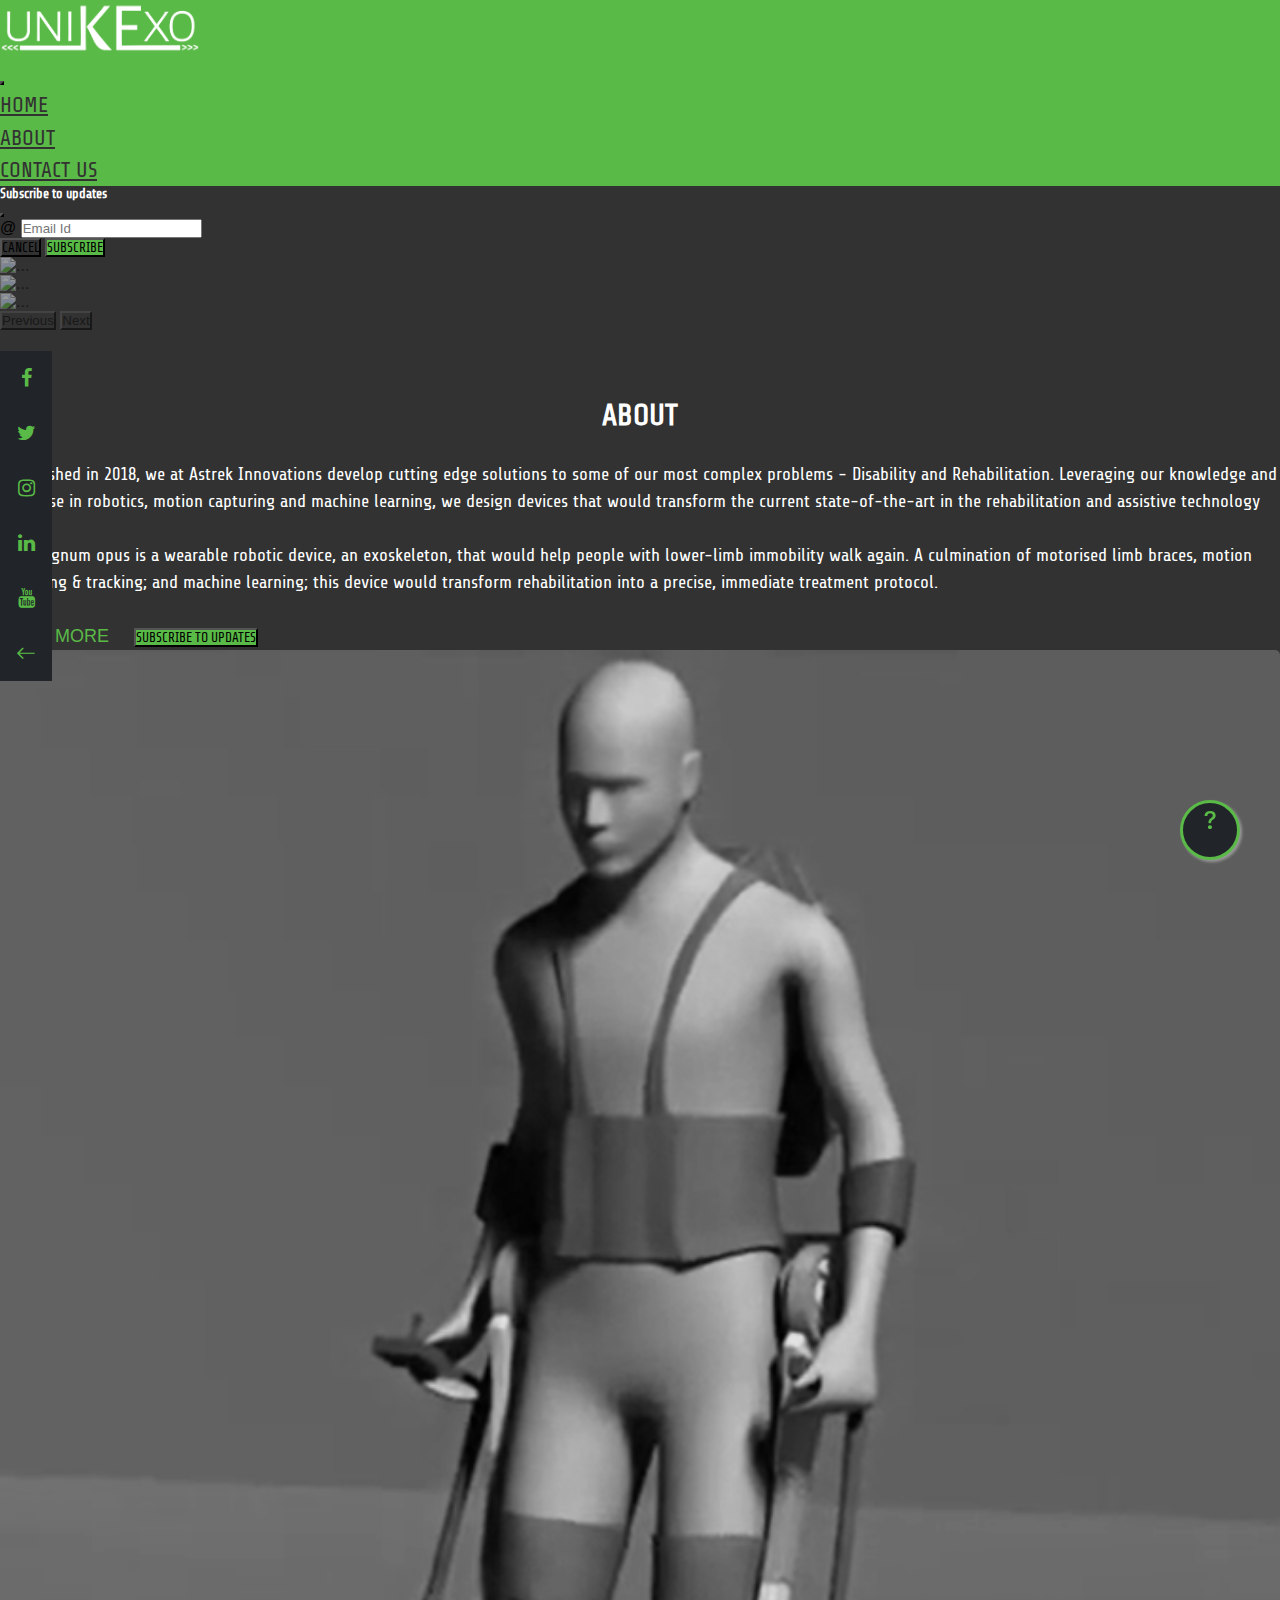
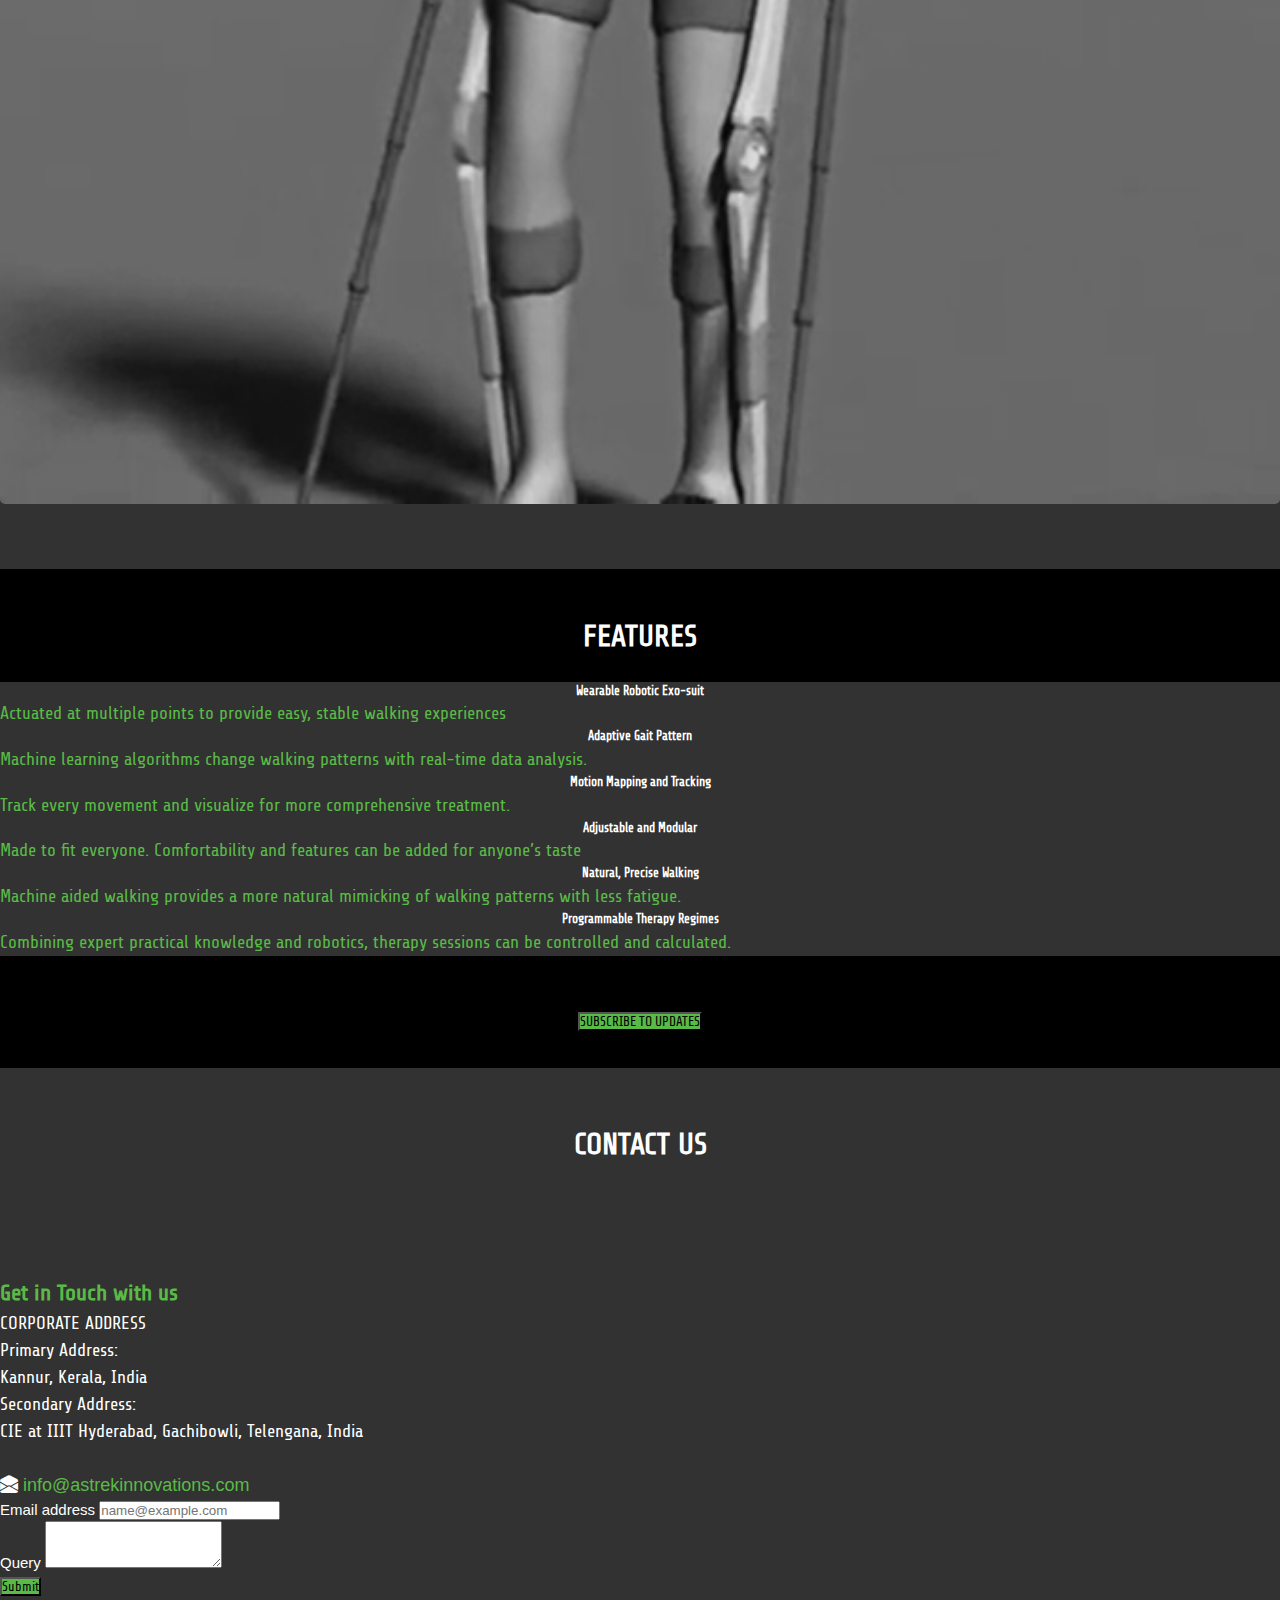
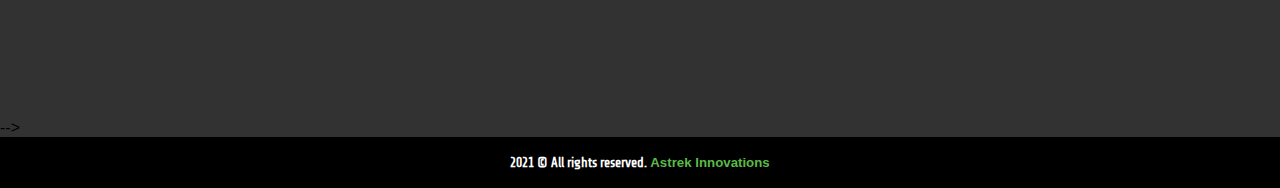
==== commit 1ae3d476: "updated soc links" ====
--- a/index.html
+++ b/index.html
@@ -185,11 +185,11 @@
 
     <!-- SOCIAL ICONS -->
     <div class="icon-bar">
-        <a href="#" class="facebook soc"><i class="fa fa-facebook"></i></a>
-        <a href="#" class="twitter soc"><i class="fa fa-twitter"></i></a>
-        <a href="#" class="google soc"><i class="fa fa-google"></i></a>
-        <a href="#" class="linkedin soc"><i class="fa fa-linkedin"></i></a>
-        <a href="#" class="youtube soc"><i class="fa fa-youtube"></i></a>
+        <a href="https://www.facebook.com/astrekinnovations" target="_blank" class="facebook soc"><i class="fa fa-facebook"></i></a>
+        <a href="https://twitter.com/astrekinnovati1" target="_blank" class="twitter soc"><i class="fa fa-twitter"></i></a>
+        <a href="https://www.instagram.com/astrek_innovations/" target="_blank" class='instagram soc' rel="noopener noreferrer"><i class='fa fa-instagram'></i></a>
+        <a href="https://www.linkedin.com/company/astrekinnovations/" target="_blank" class="linkedin soc"><i class="fa fa-linkedin"></i></a>
+        <a href="https://www.youtube.com/channel/UCEjo9C4cghWrTVqmmO66GPA" target="_blank" class="youtube soc"><i class="fa fa-youtube"></i></a>
         <a id="hide" href="javascript:void(0)" onClick="hideSoc()" class="hide"><i class="bi bi-arrow-left"></i></a>
         <a id="show" href="javascript:void(0)" onClick="showSoc()" class="show"><i class="bi bi-arrow-right"></i></a>
     </div>
@@ -257,11 +257,11 @@
     
     <nav id='bottomSoc' class="navbar fixed-bottom navbar-dark bg-dark">
         <div class="container-fluid">
-            <a href="#" class=""><h1 style="color:#5ABA47"><i class="bi bi-facebook"></i></h1></a>
-            <a href="#" class=""><h1 style="color:#5ABA47"><i class="bi bi-twitter"></i></h1></a>
-            <a href="#" class=""><h1 style="color:#5ABA47"><i class="bi bi-google"></i></h1></a>
-            <a href="#" class=""><h1 style="color:#5ABA47"><i class="bi bi-linkedin"></i></h1></a>
-            <a href="#" class=""><h1 style="color:#5ABA47"><i class="bi bi-youtube"></i></h1></a>
+            <a href="https://www.facebook.com/astrekinnovations" target="_blank"><h1 style="color:#5ABA47"><i class="bi bi-facebook"></i></h1></a>
+            <a href="https://twitter.com/astrekinnovati1" target="_blank"><h1 style="color:#5ABA47"><i class="bi bi-twitter"></i></h1></a>
+            <a href="https://www.instagram.com/astrek_innovations/" target="_blank" rel="noopener noreferrer"><h1 style="color:#5ABA47"><i class="bi bi-instagram"></i></h1></a>
+            <a href="https://www.linkedin.com/company/astrekinnovations/" target="_blank"><h1 style="color:#5ABA47"><i class="bi bi-linkedin"></i></h1></a>
+            <a href="https://www.youtube.com/channel/UCEjo9C4cghWrTVqmmO66GPA" target="_blank"><h1 style="color:#5ABA47"><i class="bi bi-youtube"></i></h1></a>
             <a href="javascript:contactUs()"><h1 id="qnMark" style="color:#5ABA47"><i class="bi bi-question-circle"></i></h1></a>
         </div>
     </nav>
--- a/Assets/css/style.css
+++ b/Assets/css/style.css
@@ -138,6 +138,11 @@
     color: #5ABA47;
 }
 
+.instagram {
+    background: #212529;
+    color: #5ABA47;
+}
+
 .hide{
     background: #212529;
     color:#5ABA47;
